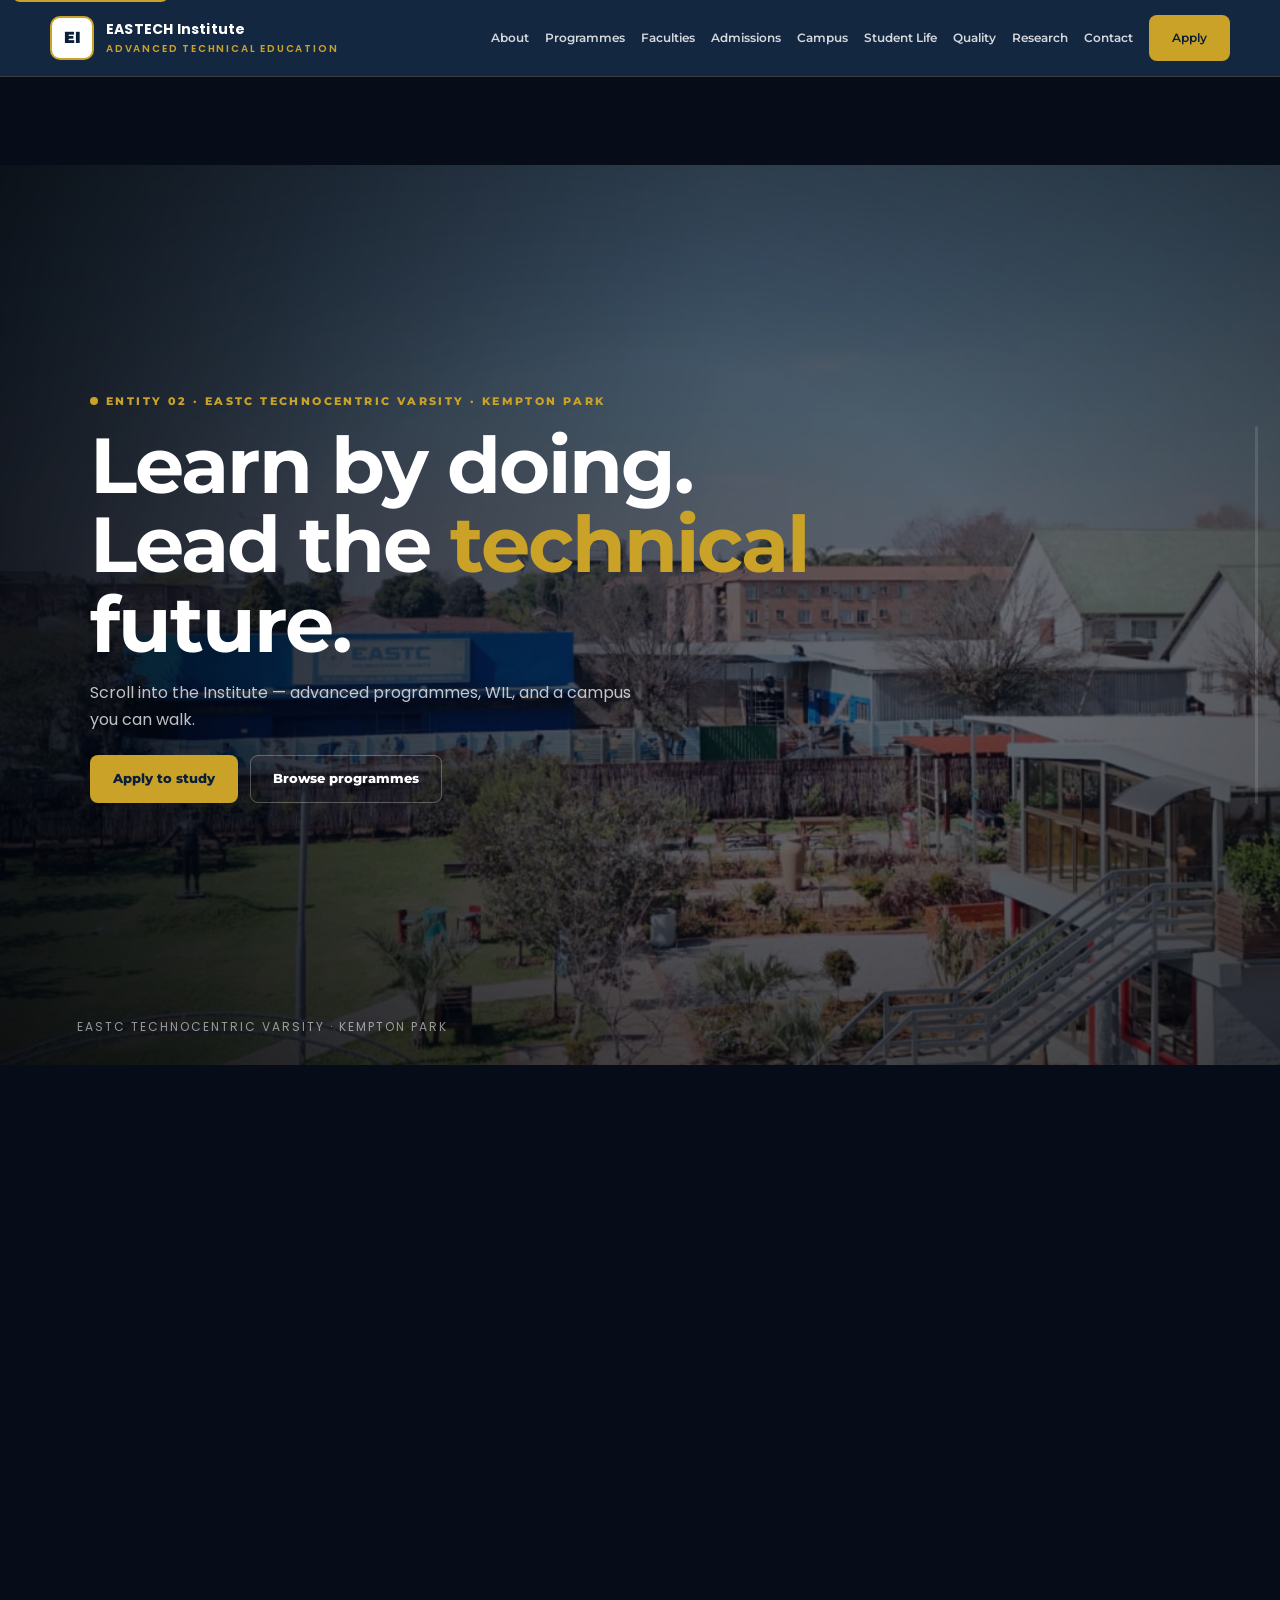
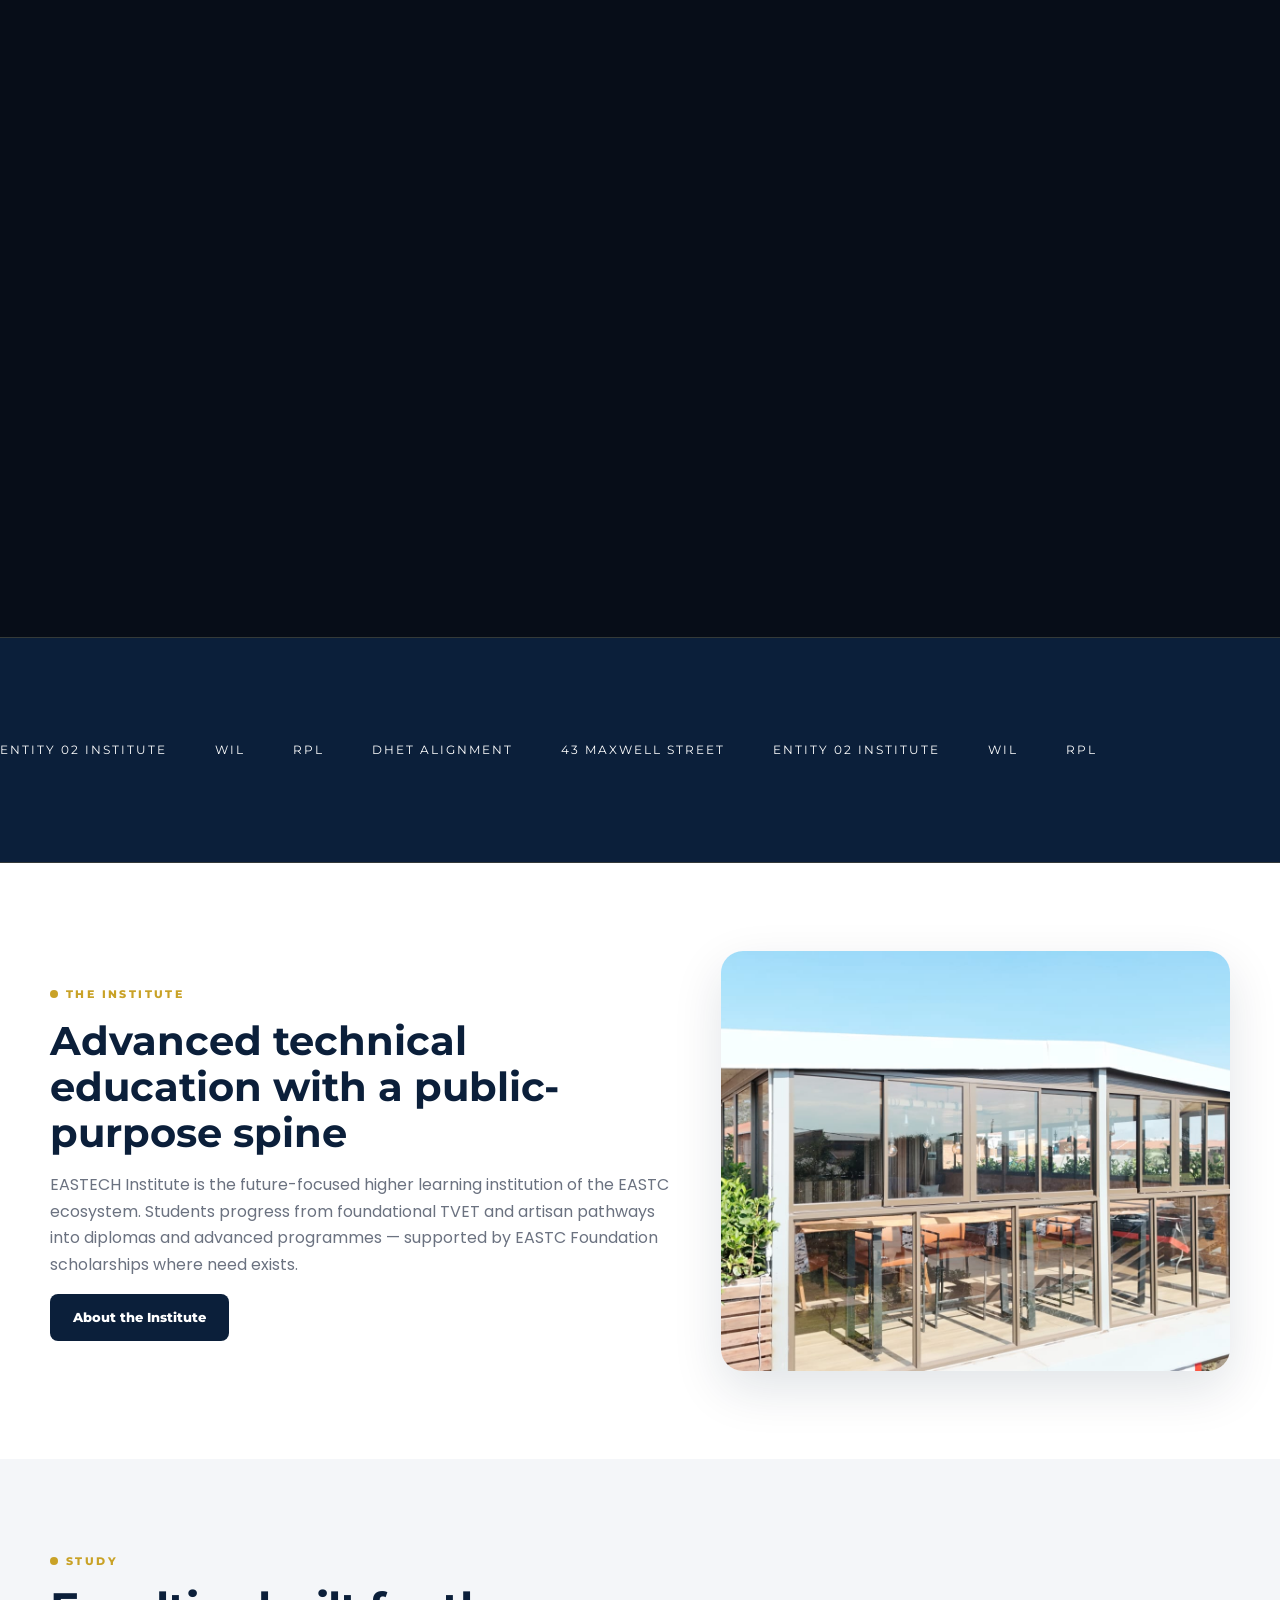
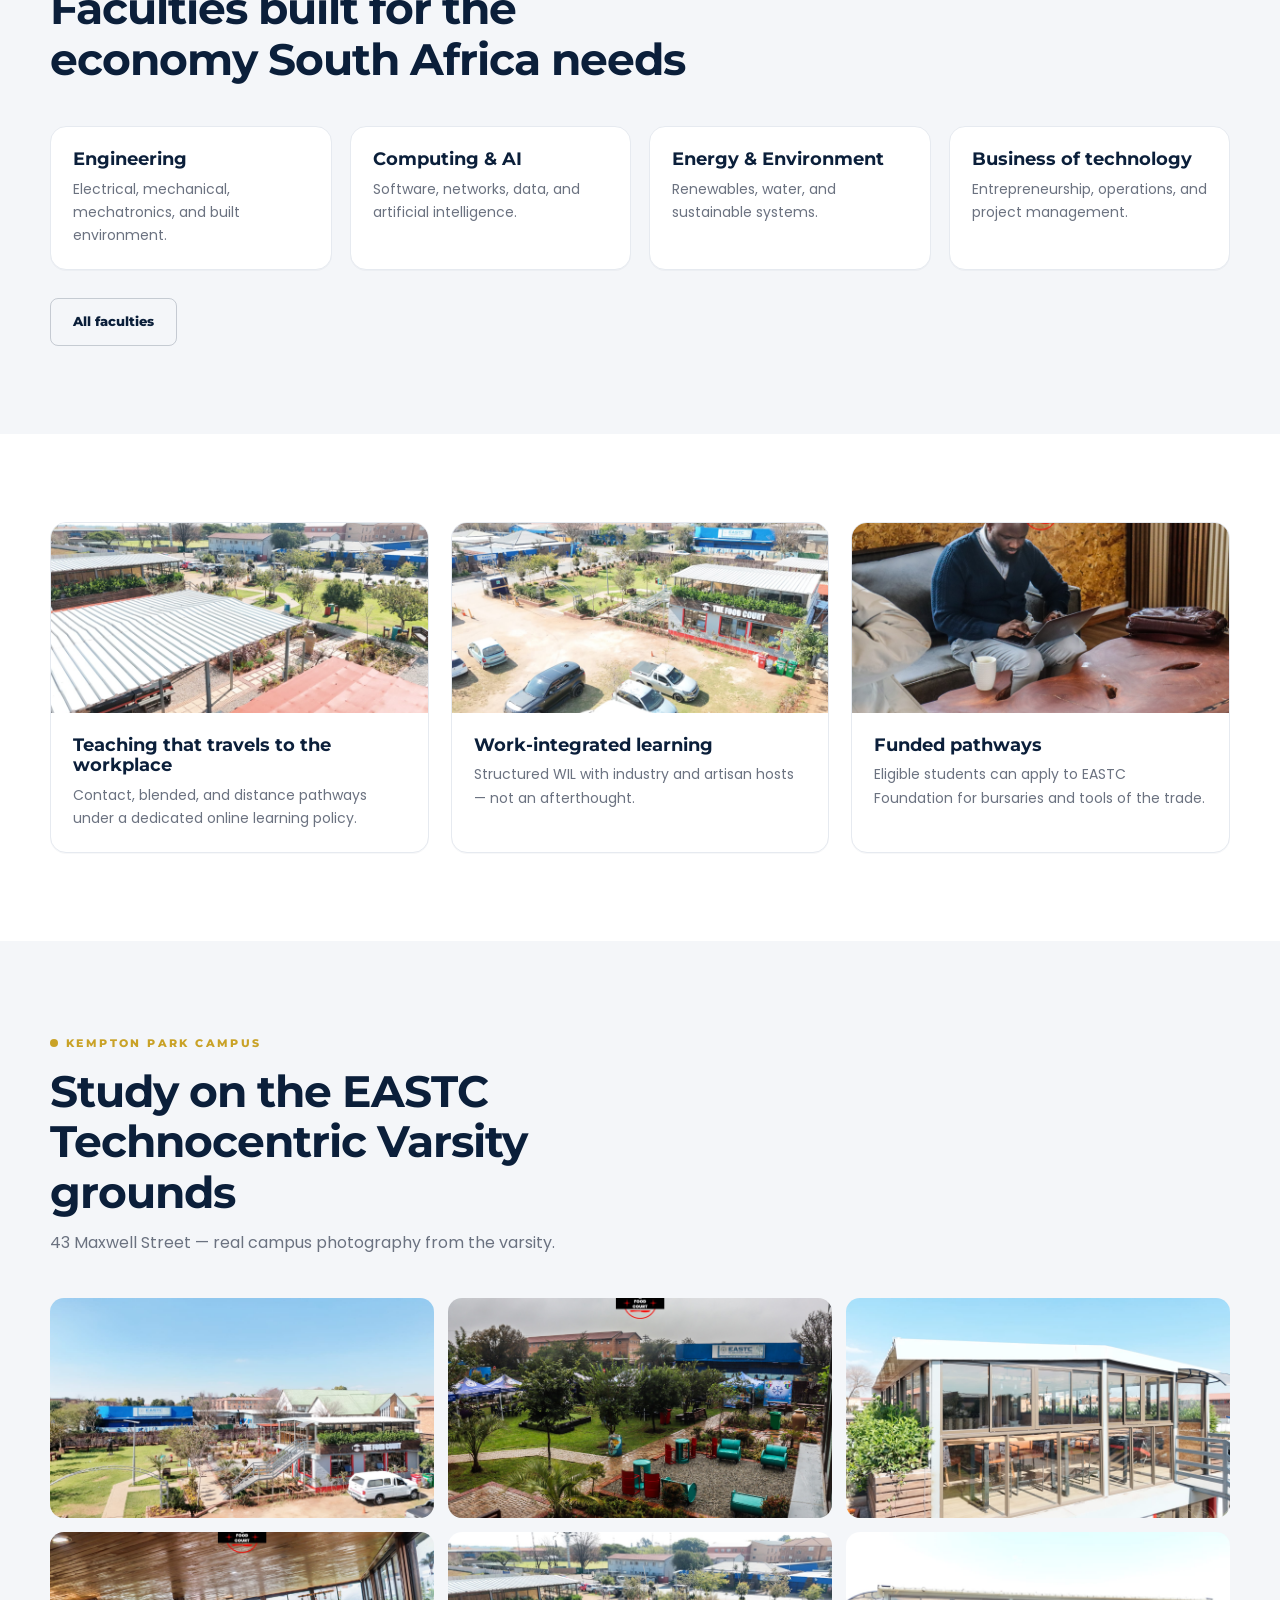
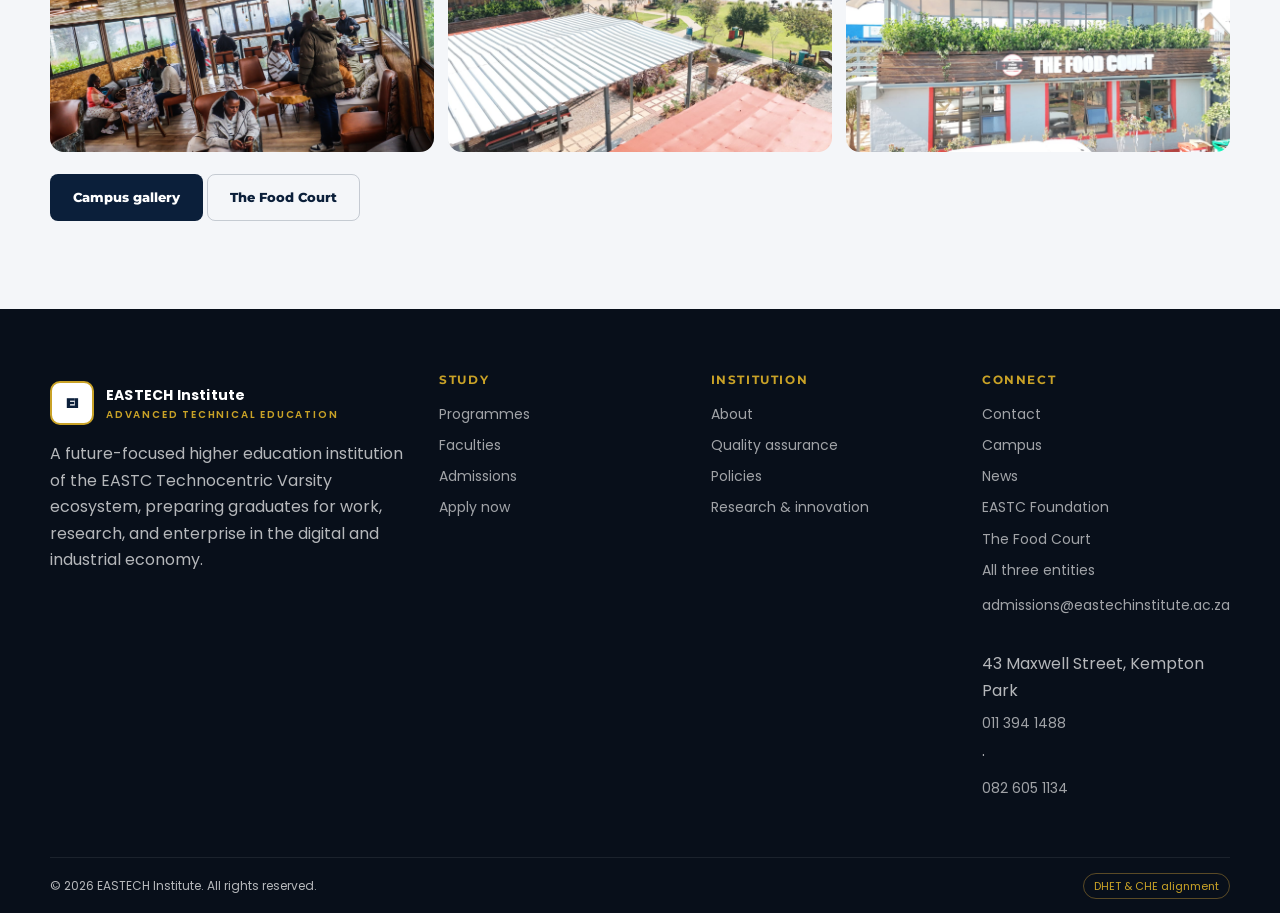
==== index.html @ d0c87ce3 "Publish EASTC website" ====
<!DOCTYPE html>
<html lang="en">
<head>
<meta charset="UTF-8">
<meta name="viewport" content="width=device-width, initial-scale=1.0">
<title>EASTECH Institute | Advanced Technical & Future-Focused Learning</title>
<meta name="description" content="EASTECH Institute is the higher education arm of the EASTC ecosystem — programmes in engineering, ICT, AI, energy, and applied science.">
<link rel="preconnect" href="https://fonts.googleapis.com">
<link rel="preconnect" href="https://fonts.gstatic.com" crossorigin>
<link href="https://fonts.googleapis.com/css2?family=Montserrat:wght@500;600;700;800;900&family=Poppins:wght@400;500;600;700&display=swap" rel="stylesheet">
<link rel="icon" type="image/svg+xml" href="assets/img/favicon.svg">
<link rel="stylesheet" href="assets/css/site.css">
<link rel="stylesheet" href="shared/3d.css">
</head>
<body class="institute">
<a class="skip" href="#main">Skip to content</a>


<header class="nav">
  <div class="wrap nav-inner">
    <a class="brand" href="index.html">
      <div class="mark">EI</div>
      <div><strong>EASTECH Institute</strong><span>Advanced Technical Education</span></div>
    </a>
    <button class="menu-btn" aria-label="Menu">☰</button>
    <nav class="nav-links">
      <a href="about.html">About</a>
      <a href="programmes.html">Programmes</a>
      <a href="faculties.html">Faculties</a>
      <a href="admissions.html">Admissions</a>
      <a href="campus.html">Campus</a>
      <a href="student-life.html">Student Life</a>
      <a href="quality.html">Quality</a>
      <a href="research.html">Research</a>
      <a href="contact.html">Contact</a>
      <a class="btn btn-gold" href="apply.html">Apply</a>
    </nav>
  </div>
</header>

<main id="main">
<section class="scroll-pin scene-root" data-scroll-pin style="height:240vh">
  <div class="sticky">
    <div class="world" data-world>
      <div class="layer ken" data-layer data-hero-slides="assets/img/campus-sky.jpg,assets/img/campus-building.jpg,assets/img/campus-courtyard.jpg" style="background-image:url('assets/img/campus-sky.jpg')"></div>
    </div>
    <div class="vignette"></div>
    <div class="progress-rail"><span data-rail></span></div>
    <div class="hud">
      <div class="scene-copy">
        <div class="eyebrow">Entity 02 · EASTC Technocentric Varsity · Kempton Park</div>
        <h1>Learn by doing.<br>Lead the <em>technical</em> future.</h1>
        <p style="color:rgba(255,255,255,.75);max-width:560px">Scroll into the Institute — advanced programmes, WIL, and a campus you can walk.</p>
        <div class="hero-actions" style="margin-top:22px">
          <a class="btn btn-gold" href="apply.html">Apply to study</a>
          <a class="btn btn-ghost" href="programmes.html">Browse programmes</a>
        </div>
      </div>
    </div>
    <div class="caption" data-caption>EASTECH Institute</div>
  </div>
</section>
<section class="ticker">
  <div class="ticker-track">
    <span>Entity 02 Institute</span><span>WIL</span><span>RPL</span><span>DHET alignment</span>
    <span>43 Maxwell Street</span><span>Entity 02 Institute</span><span>WIL</span><span>RPL</span>
  </div>
</section>
<section>
  <div class="wrap grid-2">
    <div>
      <div class="eyebrow">The Institute</div>
      <h2 style="font-size:40px;color:var(--navy);margin:12px 0 16px">Advanced technical education with a public-purpose spine</h2>
      <p style="color:var(--muted)">EASTECH Institute is the future-focused higher learning institution of the EASTC ecosystem. Students progress from foundational TVET and artisan pathways into diplomas and advanced programmes — supported by EASTC Foundation scholarships where need exists.</p>
      <p style="margin-top:16px"><a class="btn btn-navy" href="about.html">About the Institute</a></p>
    </div>
    <img class="photo" src="assets/img/campus-building.jpg" alt="EASTC campus building" loading="lazy">
  </div>
</section>
<section style="background:var(--gray)">
  <div class="wrap">
    <div class="section-head"><div class="eyebrow">Study</div><h2>Faculties built for the economy South Africa needs</h2></div>
    <div class="grid-4">
      <article class="card"><div class="card-body"><h3>Engineering</h3><p>Electrical, mechanical, mechatronics, and built environment.</p></div></article>
      <article class="card"><div class="card-body"><h3>Computing &amp; AI</h3><p>Software, networks, data, and artificial intelligence.</p></div></article>
      <article class="card"><div class="card-body"><h3>Energy &amp; Environment</h3><p>Renewables, water, and sustainable systems.</p></div></article>
      <article class="card"><div class="card-body"><h3>Business of technology</h3><p>Entrepreneurship, operations, and project management.</p></div></article>
    </div>
    <p style="margin-top:28px"><a class="btn btn-outline" href="faculties.html">All faculties</a></p>
  </div>
</section>
<section>
  <div class="wrap grid-3">
    <article class="card"><img src="assets/img/campus-gardens.jpg" alt="EASTC Technocentric Varsity campus" loading="lazy"><div class="card-body"><h3>Teaching that travels to the workplace</h3><p>Contact, blended, and distance pathways under a dedicated online learning policy.</p></div></article>
    <article class="card"><img src="assets/img/campus-aerial.jpg" alt="EASTC Technocentric Varsity campus" loading="lazy"><div class="card-body"><h3>Work-integrated learning</h3><p>Structured WIL with industry and artisan hosts — not an afterthought.</p></div></article>
    <article class="card"><img src="assets/img/study.jpg" alt="EASTC Technocentric Varsity campus" loading="lazy"><div class="card-body"><h3>Funded pathways</h3><p>Eligible students can apply to EASTC Foundation for bursaries and tools of the trade.</p></div></article>
  </div>
</section>
<section style="background:var(--gray)">
  <div class="wrap">
    <div class="section-head">
      <div class="eyebrow">Kempton Park campus</div>
      <h2>Study on the EASTC Technocentric Varsity grounds</h2>
      <p>43 Maxwell Street — real campus photography from the varsity.</p>
    </div>
    <div class="gallery">
      <img src="assets/img/campus-wide.jpg" alt="EASTC campus wide view" loading="lazy">
      <img src="assets/img/campus-courtyard.jpg" alt="EASTC courtyard" loading="lazy">
      <img src="assets/img/campus-building.jpg" alt="Campus glass building" loading="lazy">
      <img src="assets/img/student-lounge.jpg" alt="Student lounge" loading="lazy">
      <img src="assets/img/campus-gardens.jpg" alt="Campus gardens" loading="lazy">
      <img src="assets/img/food-court.jpg" alt="The Food Court on campus" loading="lazy">
    </div>
    <p style="margin-top:22px"><a class="btn btn-navy" href="campus.html">Campus gallery</a> <a class="btn btn-outline" href="https://eastechfoodcourt.co.za/">The Food Court</a></p>
  </div>
</section>

</main>
<footer>
  <div class="wrap foot-grid">
    <div>
      <a class="brand" href="index.html" style="margin-bottom:16px;display:inline-flex">
        <div class="mark">EI</div>
        <div><strong>EASTECH Institute</strong><span>Advanced Technical Education</span></div>
      </a>
      <p>A future-focused higher education institution of the EASTC Technocentric Varsity ecosystem, preparing graduates for work, research, and enterprise in the digital and industrial economy.</p>
    </div>
    <div>
      <h4>Study</h4>
      <a href="programmes.html">Programmes</a>
      <a href="faculties.html">Faculties</a>
      <a href="admissions.html">Admissions</a>
      <a href="apply.html">Apply now</a>
    </div>
    <div>
      <h4>Institution</h4>
      <a href="about.html">About</a>
      <a href="quality.html">Quality assurance</a>
      <a href="policies.html">Policies</a>
      <a href="research.html">Research &amp; innovation</a>
    </div>
    <div>
      <h4>Connect</h4>
      <a href="contact.html">Contact</a>
      <a href="campus.html">Campus</a>
      <a href="news.html">News</a>
      <a href="https://eastechfoundation.co.za/">EASTC Foundation</a>
      <a href="https://eastechfoodcourt.co.za/">The Food Court</a>
      <a href="https://eastech.co.za/">All three entities</a>
      <p style="margin-top:12px"><a href="mailto:admissions@eastechinstitute.ac.za">admissions@eastechinstitute.ac.za</a><br>43 Maxwell Street, Kempton Park<br><a href="tel:+27113941488">011 394 1488</a> · <a href="tel:+27826051134">082 605 1134</a></p>
    </div>
  </div>
  <div class="wrap legal">
    <div>&copy; <span data-year></span> EASTECH Institute. All rights reserved.</div>
    <div><span class="badge">DHET &amp; CHE alignment</span></div>
  </div>
</footer>

<script src="assets/js/site.js"></script>
<script src="shared/3d.js"></script>
</body>
</html>
---- assets/css/site.css ----
:root {
  --navy: #0B1F3A;
  --navy-mid: #123056;
  --navy-light: #1A3A5C;
  --gold: #D4A437;
  --gold-light: #E8BC5A;
  --teal: #0F766E;
  --teal-bright: #14B8A6;
  --gray: #F4F6F9;
  --gray-mid: #E6EAF0;
  --charcoal: #111827;
  --body: #374151;
  --muted: #6B7280;
  --white: #fff;
  --shadow: 0 18px 50px rgba(11, 31, 58, 0.12);
  --radius: 16px;
  --max: 1180px;
}
*, *::before, *::after { box-sizing: border-box; margin: 0; padding: 0; }
html { scroll-behavior: smooth; }
body {
  font-family: "Poppins", sans-serif;
  color: var(--charcoal);
  background: var(--white);
  line-height: 1.65;
  overflow-x: hidden;
}
img { max-width: 100%; display: block; }
a { color: inherit; text-decoration: none; }
h1, h2, h3, h4 { font-family: "Montserrat", sans-serif; line-height: 1.15; }
.wrap { width: min(var(--max), calc(100% - 48px)); margin: 0 auto; }
.eyebrow {
  display: inline-flex; align-items: center; gap: 8px;
  font-family: "Montserrat", sans-serif;
  font-size: 11px; font-weight: 800; letter-spacing: 2.4px; text-transform: uppercase;
  color: var(--gold);
}
.eyebrow::before { content: ""; width: 8px; height: 8px; border-radius: 50%; background: currentColor; }

/* NAV */
.skip {
  position: absolute; left: 12px; top: -40px; z-index: 80;
  background: var(--gold); color: var(--navy); padding: 8px 12px; border-radius: 8px; font-weight: 800;
}
.skip:focus { top: 12px; }
.nav {
  position: sticky; top: 0; z-index: 50;
  background: rgba(11, 31, 58, 0.96);
  backdrop-filter: blur(16px);
  border-bottom: 1px solid rgba(212, 164, 55, 0.2);
}
.nav-inner { display: flex; align-items: center; justify-content: space-between; min-height: 76px; gap: 24px; }
.brand { display: flex; align-items: center; gap: 12px; color: #fff; }
.mark {
  width: 44px; height: 44px; border-radius: 10px; background: var(--gold);
  color: var(--navy); font-family: "Montserrat", sans-serif; font-weight: 900;
  display: grid; place-items: center; letter-spacing: -0.5px;
}
.brand strong { display: block; font-size: 14px; letter-spacing: 0.2px; }
.brand span { display: block; font-size: 10px; color: var(--gold); letter-spacing: 1.8px; text-transform: uppercase; font-weight: 600; }
.nav-links { display: flex; align-items: center; gap: 16px; }
.nav-links a { color: rgba(255,255,255,.82); font-family: "Montserrat", sans-serif; font-size: 12px; font-weight: 600; }
.nav-links a:hover, .nav-links a.active { color: var(--gold); }
.nav-links a.btn-gold { color: var(--navy); }
.nav-links a.btn-gold:hover, .nav-links a.btn-gold.active { color: var(--navy); background: var(--gold-light); }
.btn {
  display: inline-flex; align-items: center; justify-content: center; gap: 8px;
  padding: 12px 22px; border-radius: 8px; font-family: "Montserrat", sans-serif;
  font-size: 13px; font-weight: 800; border: 1.5px solid transparent; cursor: pointer;
  transition: .2s transform, .2s background, .2s color;
}
.btn:hover { transform: translateY(-1px); }
.btn-gold { background: var(--gold); color: var(--navy); }
.btn-gold:hover { background: var(--gold-light); }
.btn-ghost { background: transparent; color: #fff; border-color: rgba(255,255,255,.28); }
.btn-navy { background: var(--navy); color: #fff; }
.btn-teal { background: var(--teal); color: #fff; }
.btn-outline { background: transparent; color: var(--navy); border-color: rgba(11,31,58,.2); }
.menu-btn { display: none; background: none; border: 0; color: #fff; font-size: 26px; cursor: pointer; }

/* HERO */
.hero {
  position: relative; min-height: 86vh; display: grid; align-items: center;
  background: var(--navy); color: #fff; overflow: hidden;
  padding: 72px 0 88px;
}
.hero-bg {
  position: absolute; inset: 0;
  background-size: cover; background-position: center 40%;
  opacity: .42; transform: scale(1.04);
}
.hero::after {
  content: ""; position: absolute; inset: 0;
  background: linear-gradient(90deg, rgba(11,31,58,.94) 0%, rgba(11,31,58,.72) 52%, rgba(11,31,58,.35) 100%);
}
.hero-content { position: relative; z-index: 1; max-width: 760px; }
.hero h1 { font-size: clamp(38px, 6vw, 68px); letter-spacing: -1.8px; margin: 18px 0 18px; }
.hero h1 em { font-style: normal; color: var(--gold); }
.hero p { font-size: 17px; color: rgba(255,255,255,.74); max-width: 620px; }
.hero-actions { display: flex; flex-wrap: wrap; gap: 12px; margin: 32px 0 40px; }
.stats { display: grid; grid-template-columns: repeat(4, 1fr); gap: 18px; }
.stat { border-left: 2px solid var(--gold); padding-left: 14px; }
.stat b { display: block; font-family: "Montserrat", sans-serif; font-size: 28px; color: var(--gold); }
.stat span { font-size: 12px; color: rgba(255,255,255,.62); }

/* SECTIONS */
section { padding: 88px 0; }
.section-head { max-width: 640px; margin-bottom: 42px; }
.section-head h2 { font-size: clamp(28px, 4vw, 44px); color: var(--navy); letter-spacing: -1px; margin: 10px 0 12px; }
.section-head p { color: var(--muted); }
.grid-2 { display: grid; grid-template-columns: 1.1fr .9fr; gap: 48px; align-items: center; }
.grid-3 { display: grid; grid-template-columns: repeat(3, 1fr); gap: 22px; }
.grid-4 { display: grid; grid-template-columns: repeat(4, 1fr); gap: 18px; }
.card {
  background: #fff; border: 1px solid var(--gray-mid); border-radius: var(--radius);
  overflow: hidden; box-shadow: 0 1px 0 rgba(11,31,58,.03);
  transition: .25s transform, .25s box-shadow;
}
.card:hover { transform: translateY(-4px); box-shadow: var(--shadow); }
.card img { width: 100%; height: 190px; object-fit: cover; }
.card-body { padding: 22px; }
.card h3 { font-size: 18px; color: var(--navy); margin-bottom: 8px; }
.card p { color: var(--muted); font-size: 14px; }
.tag {
  display: inline-block; margin: 0 6px 6px 0; padding: 5px 10px; border-radius: 999px;
  background: rgba(15,118,110,.08); color: var(--teal); font-size: 11px; font-weight: 700;
}
.panel { background: var(--gray); border-radius: 22px; padding: 36px; }
.photo { border-radius: 22px; width: 100%; height: 420px; object-fit: cover; box-shadow: var(--shadow); }
.gallery { display: grid; grid-template-columns: repeat(3, 1fr); gap: 14px; }
.gallery img { width: 100%; height: 220px; object-fit: cover; border-radius: 14px; }
.gallery.tight img { height: 180px; }
@media (max-width: 980px) { .gallery { grid-template-columns: 1fr 1fr; } }
.values { display: flex; flex-wrap: wrap; gap: 8px; }
.chip { padding: 8px 14px; border-radius: 999px; background: var(--navy); color: #fff; font-size: 12px; font-weight: 700; }

/* PAGE HERO */
.page-hero {
  background: var(--navy); color: #fff; padding: 72px 0 56px;
  position: relative; overflow: hidden;
}
.page-hero.media { min-height: 340px; display: grid; align-items: end; }
.page-hero.media .hero-bg { opacity: .5; }
.page-hero.media::after {
  content: ""; position: absolute; inset: 0;
  background: linear-gradient(90deg, rgba(11,31,58,.88) 0%, rgba(11,31,58,.55) 70%, rgba(11,31,58,.28) 100%);
}
.page-hero .wrap { position: relative; z-index: 1; }
.page-hero h1 { font-size: clamp(32px, 5vw, 54px); letter-spacing: -1.2px; margin: 10px 0 10px; }
.page-hero p { color: rgba(255,255,255,.72); max-width: 640px; }

/* FORMS */
form { display: grid; gap: 14px; }
label { font-size: 12px; font-weight: 700; color: var(--navy); }
input, select, textarea {
  width: 100%; padding: 13px 14px; border: 1px solid var(--gray-mid); border-radius: 10px;
  font: inherit; background: #fff; color: var(--charcoal);
}
textarea { min-height: 140px; resize: vertical; }
.form-row { display: grid; grid-template-columns: 1fr 1fr; gap: 14px; }
.note { font-size: 13px; color: var(--muted); }
.success { display: none; background: #ecfdf5; color: #065f46; padding: 14px 16px; border-radius: 10px; font-weight: 600; }
.success.show { display: block; }

/* TABLE */
.table-wrap { overflow-x: auto; -webkit-overflow-scrolling: touch; }
table { width: 100%; border-collapse: collapse; background: #fff; border-radius: 14px; overflow: hidden; min-width: 640px; }
th, td { text-align: left; padding: 14px 16px; border-bottom: 1px solid var(--gray-mid); font-size: 14px; }
th { background: var(--navy); color: #fff; font-family: "Montserrat", sans-serif; font-size: 12px; letter-spacing: .6px; }
td strong { color: var(--navy); }

/* FOOTER */
footer { background: #080f1a; color: rgba(255,255,255,.7); padding: 64px 0 0; }
.foot-grid { display: grid; grid-template-columns: 1.5fr 1fr 1fr 1fr; gap: 36px; padding-bottom: 48px; }
footer h4 { color: var(--gold); font-size: 12px; letter-spacing: 1.6px; text-transform: uppercase; margin-bottom: 16px; }
footer a { display: block; color: rgba(255,255,255,.62); margin: 8px 0; font-size: 14px; }
footer a:hover { color: var(--gold); }
.legal { border-top: 1px solid rgba(255,255,255,.08); padding: 18px 0; display: flex; justify-content: space-between; gap: 12px; flex-wrap: wrap; font-size: 12px; }
.badge { border: 1px solid rgba(212,164,55,.4); color: var(--gold); padding: 4px 10px; border-radius: 999px; font-size: 11px; }

/* INSTITUTE TWEAKS */
body.institute { --gold: #C9A227; --teal: #155E75; }
body.institute .mark { background: #fff; color: var(--navy); border: 2px solid var(--gold); }

a:focus-visible, button:focus-visible, input:focus-visible, select:focus-visible, textarea:focus-visible {
  outline: 3px solid var(--gold); outline-offset: 3px;
}
.lightbox {
  display: none; position: fixed; inset: 0; z-index: 100; background: rgba(8,15,26,.92);
  align-items: center; justify-content: center; padding: 24px;
}
.lightbox.open { display: flex; }
.lightbox img { max-width: min(1200px, 100%); max-height: 90vh; border-radius: 12px; }
.lightbox button {
  position: absolute; top: 16px; right: 18px; background: none; border: 0; color: #fff; font-size: 32px; cursor: pointer;
}
@media (max-width: 1200px) {
  .menu-btn { display: block; }
  .nav-links {
    display: none; position: absolute; left: 0; right: 0; top: 76px;
    background: var(--navy); flex-direction: column; padding: 18px 24px 28px; align-items: flex-start;
    border-bottom: 1px solid rgba(212,164,55,.2);
  }
  .nav-links.open { display: flex; }
}
@media (max-width: 980px) {
  .grid-2, .grid-3, .grid-4, .stats, .foot-grid, .form-row { grid-template-columns: 1fr; }
  .photo { height: 280px; }
  .gallery { grid-template-columns: 1fr; }
}
@media (prefers-reduced-motion: reduce) {
  html { scroll-behavior: auto; }
  *, *::before, *::after { transition: none !important; }
}
---- shared/3d.css ----
:root { --navy: #0B1F3A; --gold: #D4A437; --teal: #0F766E; }
.scene-root { perspective: 1600px; perspective-origin: 50% 42%; }
.scroll-pin { position: relative; height: 380vh; background: #070d18; }
.scroll-pin .sticky {
  position: sticky; top: 0; height: 100vh; overflow: hidden;
  display: grid; place-items: center;
}
.world {
  position: absolute; inset: 0;
  transform-style: preserve-3d;
  will-change: transform;
}
.layer {
  position: absolute; inset: -8%;
  background-size: cover; background-position: center;
  transform: translateZ(var(--z, 0px)) scale(1.08);
  filter: saturate(1.05) contrast(1.05);
}
.layer::after {
  content: ""; position: absolute; inset: 0;
  background: linear-gradient(90deg, rgba(7,13,24,.88), rgba(7,13,24,.35) 55%, rgba(7,13,24,.2));
}
.vignette {
  position: absolute; inset: 0; pointer-events: none;
  background: radial-gradient(ellipse at center, transparent 40%, rgba(0,0,0,.45) 100%);
  z-index: 4;
}
.hud {
  position: relative; z-index: 6; width: min(1100px, calc(100% - 48px));
  color: #fff; transform-style: preserve-3d;
}
.progress-rail {
  position: absolute; right: 22px; top: 50%; transform: translateY(-50%);
  width: 3px; height: 42vh; background: rgba(255,255,255,.12); z-index: 8; border-radius: 99px;
}
.progress-rail span {
  display: block; width: 100%; height: 0%; background: var(--gold); border-radius: 99px;
}
.entity-stack { display: grid; gap: 18px; margin-top: 28px; }
.entity-card {
  display: grid; grid-template-columns: 140px 1fr auto; gap: 18px; align-items: center;
  padding: 18px; border-radius: 18px;
  background: rgba(255,255,255,.06); border: 1px solid rgba(212,164,55,.28);
  backdrop-filter: blur(16px);
  transform: translateZ(40px);
  text-decoration: none; color: #fff;
  transition: transform .35s, background .35s, border-color .35s;
}
.entity-card:hover { transform: translateZ(80px) translateY(-4px); background: rgba(212,164,55,.14); border-color: var(--gold); }
.entity-card img { width: 140px; height: 88px; object-fit: cover; border-radius: 12px; }
.entity-card h3 { font-family: Montserrat, sans-serif; margin: 0 0 4px; font-size: 20px; }
.entity-card p { margin: 0; color: rgba(255,255,255,.7); font-size: 14px; }
.scene-copy { max-width: 720px; }
.scene-copy h1 { font-size: clamp(40px, 7vw, 78px); letter-spacing: -2px; line-height: 1.02; margin: 12px 0 16px; }
.scene-copy h1 em { color: var(--gold); font-style: normal; }
.caption {
  position: absolute; left: 6%; bottom: 28px; z-index: 7;
  font-size: 12px; letter-spacing: 2px; text-transform: uppercase; color: rgba(255,255,255,.55);
}
.reveal-3d {
  opacity: 0; transform: translateY(48px) rotateX(14deg);
  transform-origin: 50% 100%;
  transition: opacity .8s ease, transform .8s cubic-bezier(.2,.7,.2,1);
}
.reveal-3d.in { opacity: 1; transform: none; }
.ken {
  animation: ken 22s ease-in-out infinite alternate;
}
@keyframes ken {
  from { transform: translateZ(-80px) scale(1.08); }
  to { transform: translateZ(-40px) scale(1.16) translate3d(-2%, -1%, 0); }
}
.ticker {
  overflow: hidden; border-top: 1px solid rgba(212,164,55,.2); border-bottom: 1px solid rgba(212,164,55,.2);
  background: #0B1F3A; color: #fff;
}
.ticker-track {
  display: flex; gap: 48px; width: max-content;
  animation: tick 28s linear infinite;
  padding: 14px 0; font-family: Montserrat, sans-serif; font-size: 12px; letter-spacing: 2px; text-transform: uppercase;
}
@keyframes tick { from { transform: translateX(0); } to { transform: translateX(-50%); } }
.photo-stack { position: relative; height: 460px; transform-style: preserve-3d; }
.photo-stack img {
  position: absolute; inset: 0; width: 100%; height: 100%; object-fit: cover; border-radius: 22px;
  box-shadow: 0 30px 80px rgba(0,0,0,.35);
}
.photo-stack img:nth-child(1) { transform: translateZ(0) rotateY(-8deg) translateX(-6%); }
.photo-stack img:nth-child(2) { transform: translateZ(40px) rotateY(4deg); }
.photo-stack img:nth-child(3) { transform: translateZ(90px) rotateY(10deg) translateX(10%) scale(.92); }
.fullbleed {
  height: 70vh; background-size: cover; background-position: center;
  position: relative; display: grid; align-items: end;
}
.fullbleed::after { content:""; position:absolute; inset:0; background: linear-gradient(transparent, rgba(7,13,24,.85)); }
.fullbleed .wrap { position: relative; z-index: 1; color: #fff; padding-bottom: 48px; }
@media (max-width: 800px) {
  .entity-card { grid-template-columns: 1fr; }
  .entity-card img { width: 100%; height: 140px; }
  .photo-stack { height: 280px; }
  .progress-rail { display: none; }
}
@media (prefers-reduced-motion: reduce) {
  .ken, .ticker-track { animation: none; }
  .reveal-3d { opacity: 1; transform: none; }
}
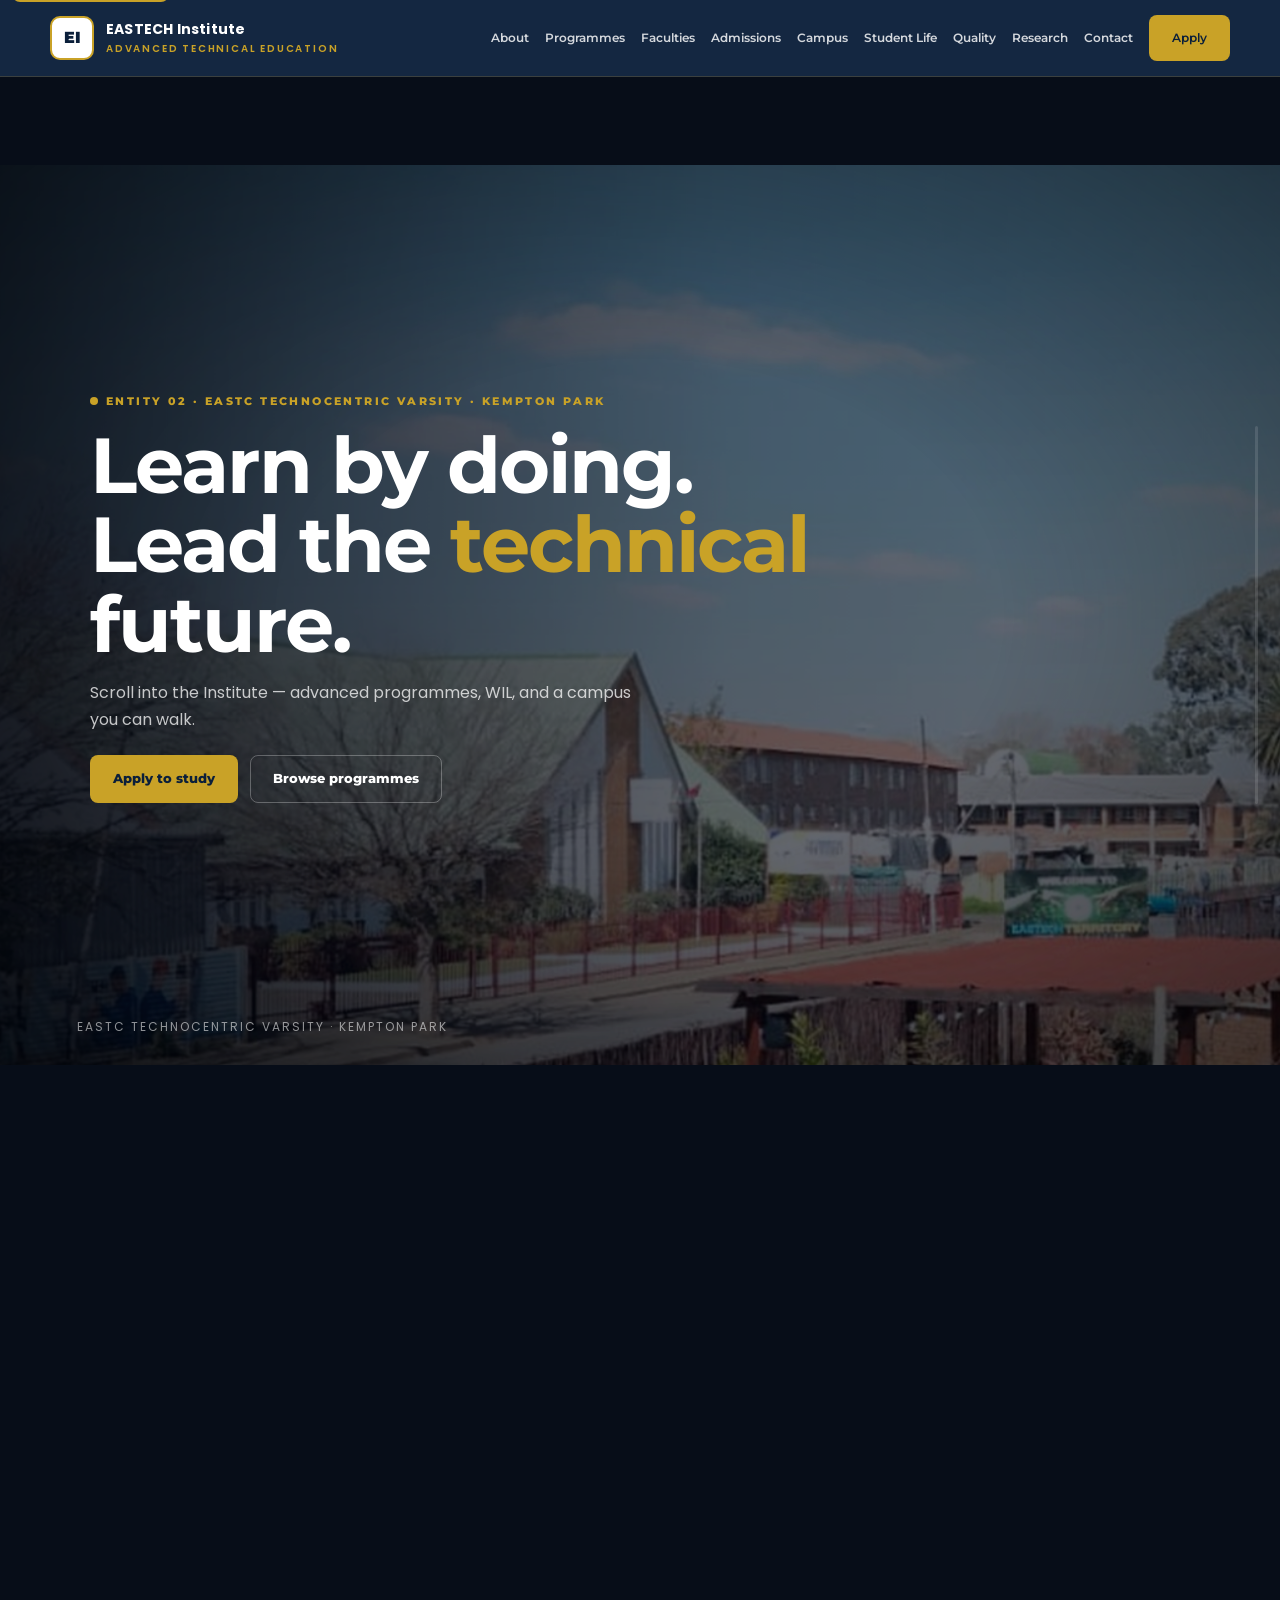
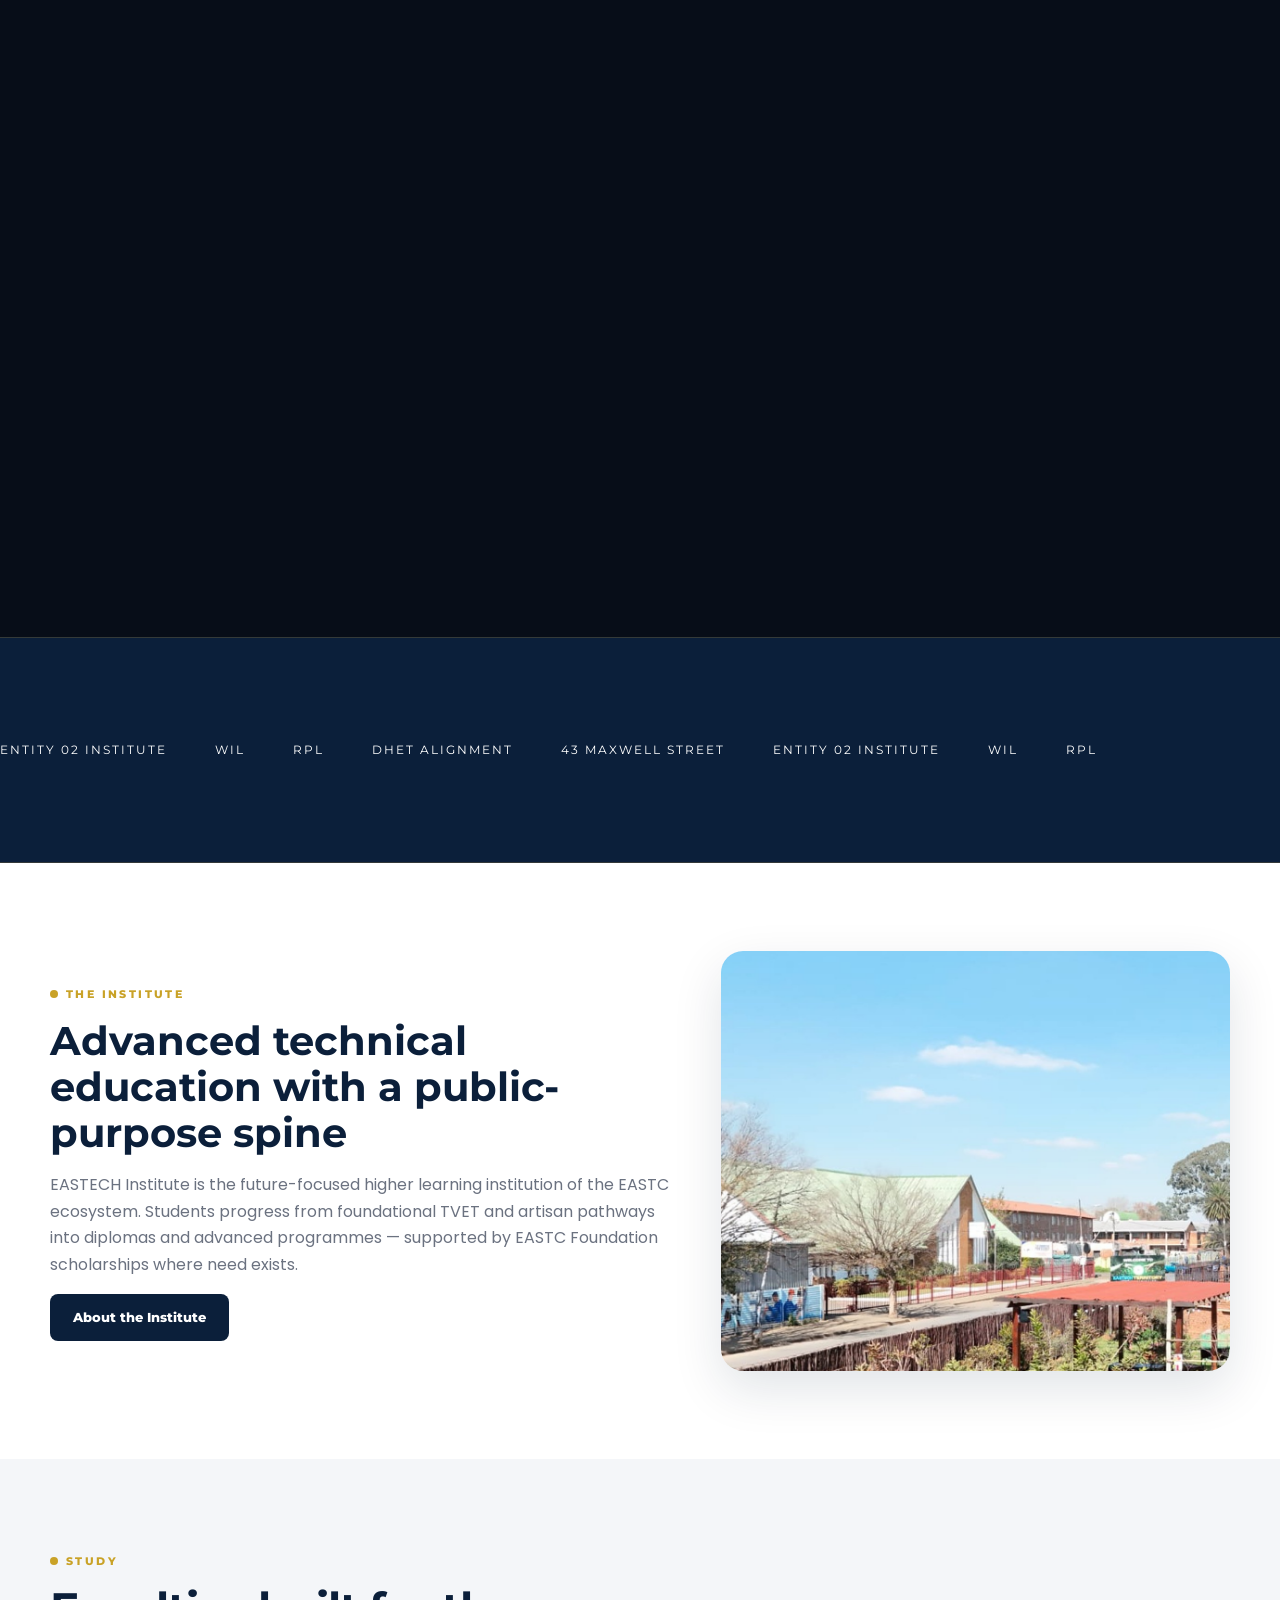
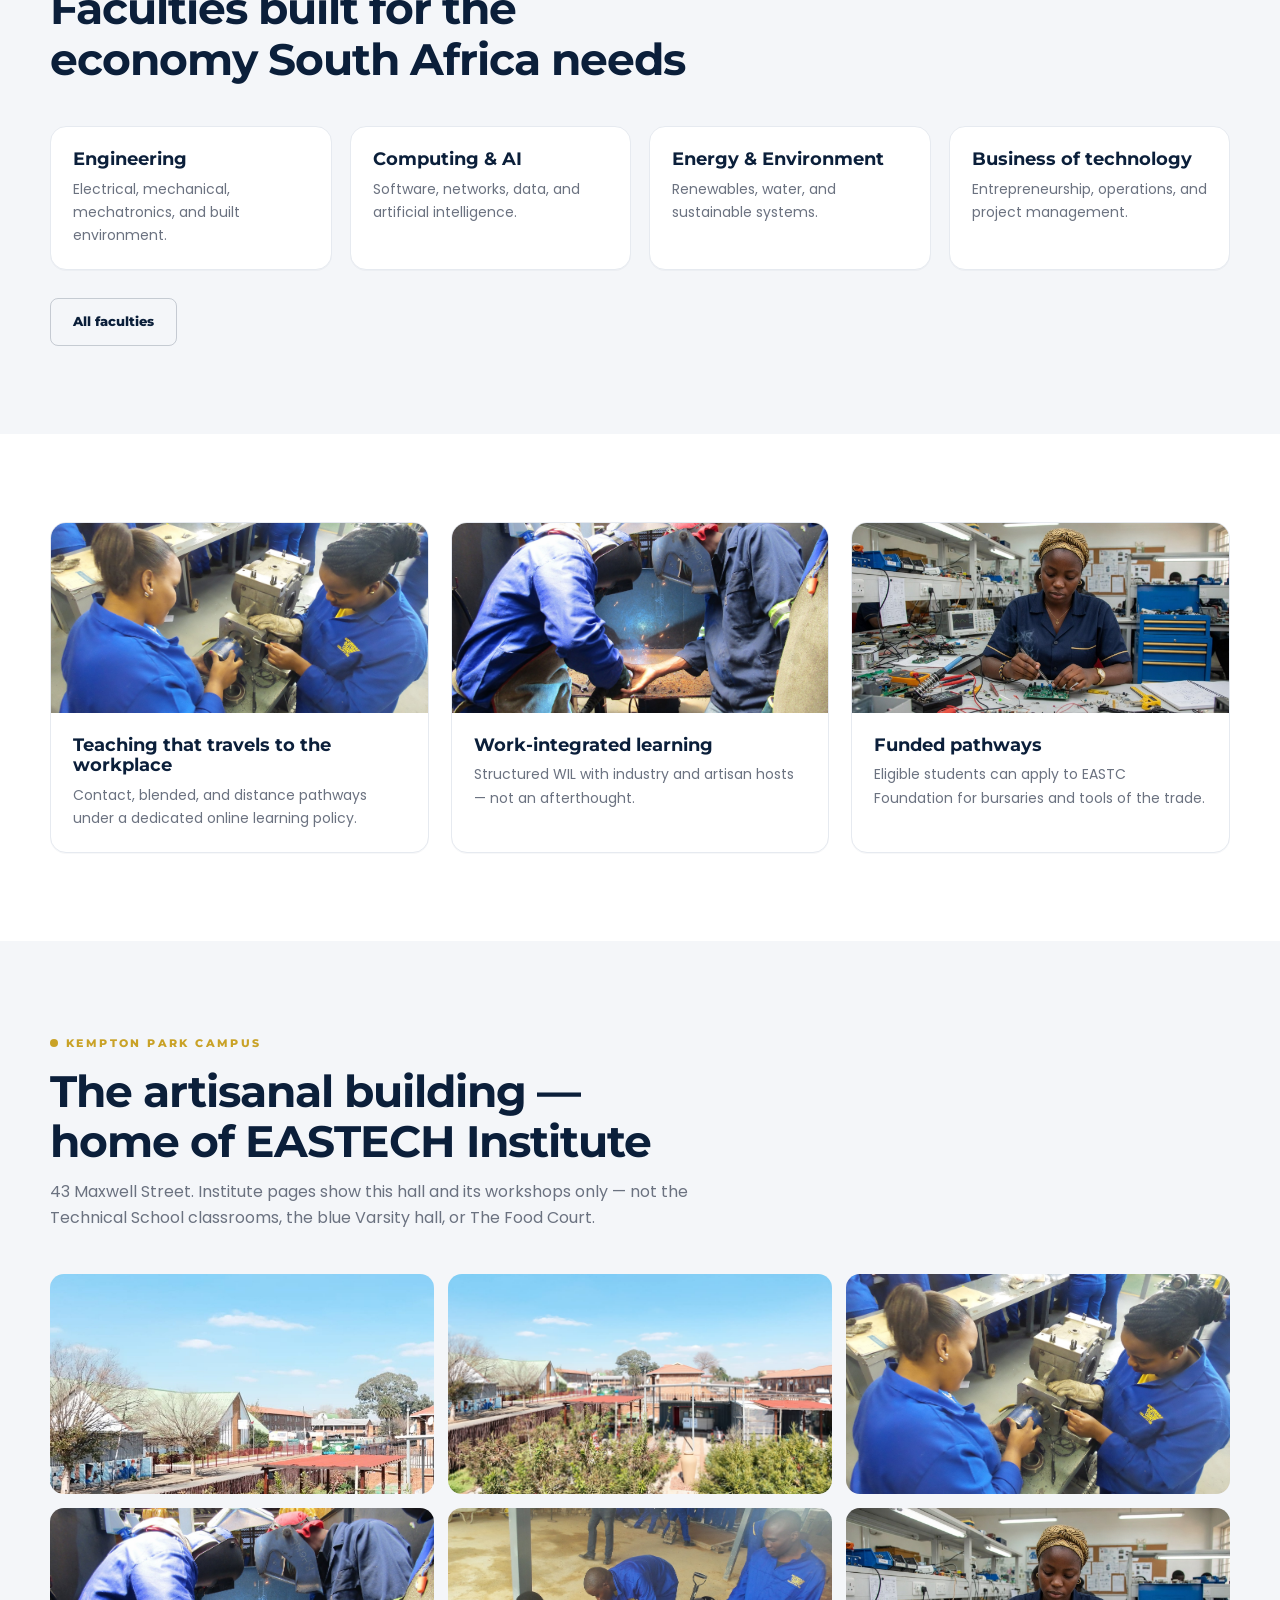
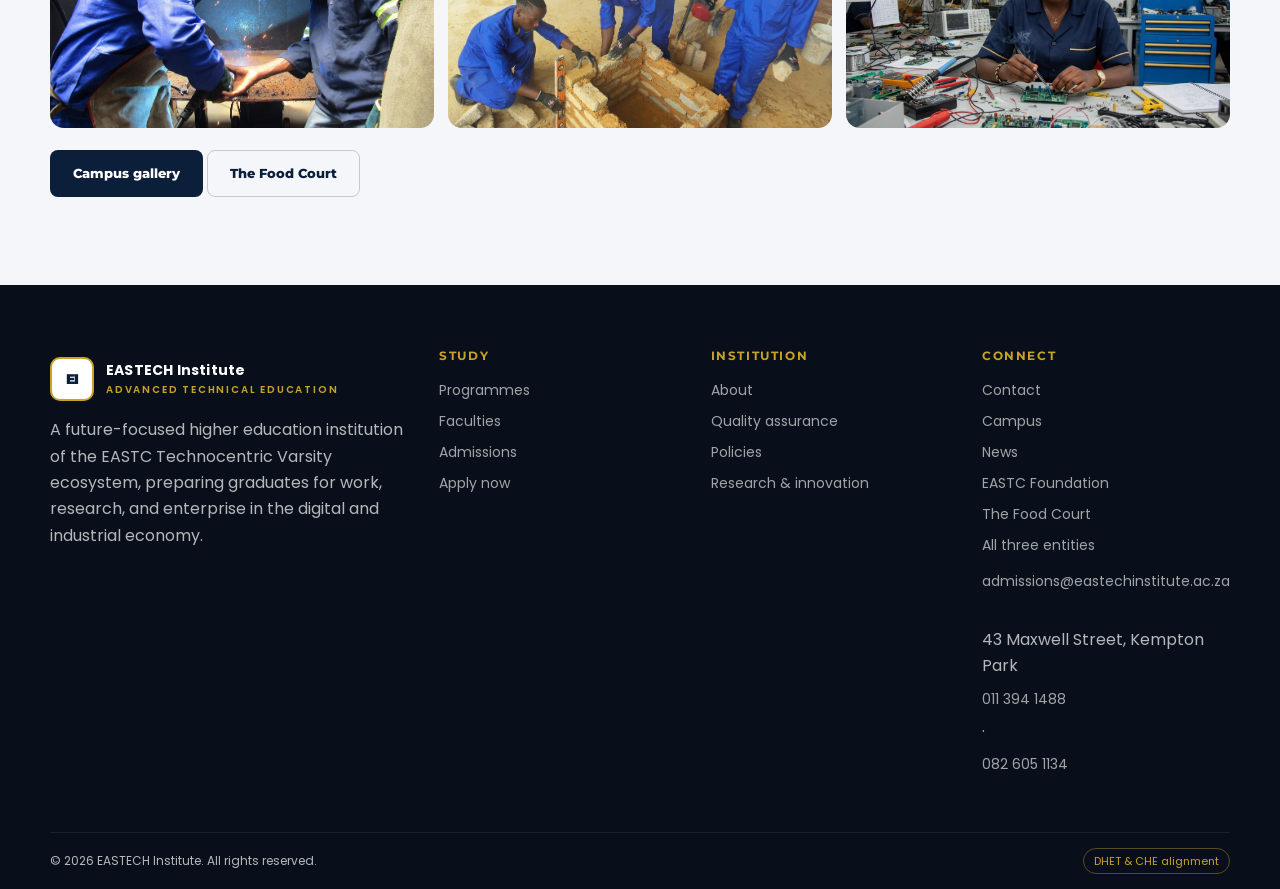
==== commit e4c829bd: "Fix Institute campus photos to artisanal building only Replace Food Court and Varsity shots on EASTE" ====
--- a/index.html
+++ b/index.html
@@ -42,7 +42,7 @@
 <section class="scroll-pin scene-root" data-scroll-pin style="height:240vh">
   <div class="sticky">
     <div class="world" data-world>
-      <div class="layer ken" data-layer data-hero-slides="assets/img/campus-sky.jpg,assets/img/campus-building.jpg,assets/img/campus-courtyard.jpg" style="background-image:url('assets/img/campus-sky.jpg')"></div>
+      <div class="layer ken" data-layer data-hero-slides="assets/img/artisanal-building.jpg,assets/img/artisanal-grounds.jpg,assets/img/artisanal-workshop.jpg" style="background-image:url('assets/img/artisanal-building.jpg')"></div>
     </div>
     <div class="vignette"></div>
     <div class="progress-rail"><span data-rail></span></div>
@@ -74,7 +74,7 @@
       <p style="color:var(--muted)">EASTECH Institute is the future-focused higher learning institution of the EASTC ecosystem. Students progress from foundational TVET and artisan pathways into diplomas and advanced programmes — supported by EASTC Foundation scholarships where need exists.</p>
       <p style="margin-top:16px"><a class="btn btn-navy" href="about.html">About the Institute</a></p>
     </div>
-    <img class="photo" src="assets/img/campus-building.jpg" alt="EASTC campus building" loading="lazy">
+    <img class="photo" src="assets/img/artisanal-building.jpg" alt="Artisanal building — EASTECH Institute, Maxwell Street" loading="lazy">
   </div>
 </section>
 <section style="background:var(--gray)">
@@ -91,25 +91,25 @@
 </section>
 <section>
   <div class="wrap grid-3">
-    <article class="card"><img src="assets/img/campus-gardens.jpg" alt="EASTC Technocentric Varsity campus" loading="lazy"><div class="card-body"><h3>Teaching that travels to the workplace</h3><p>Contact, blended, and distance pathways under a dedicated online learning policy.</p></div></article>
-    <article class="card"><img src="assets/img/campus-aerial.jpg" alt="EASTC Technocentric Varsity campus" loading="lazy"><div class="card-body"><h3>Work-integrated learning</h3><p>Structured WIL with industry and artisan hosts — not an afterthought.</p></div></article>
-    <article class="card"><img src="assets/img/study.jpg" alt="EASTC Technocentric Varsity campus" loading="lazy"><div class="card-body"><h3>Funded pathways</h3><p>Eligible students can apply to EASTC Foundation for bursaries and tools of the trade.</p></div></article>
+    <article class="card"><img src="assets/img/artisanal-workshop.jpg" alt="Institute workshop in the artisanal building" loading="lazy"><div class="card-body"><h3>Teaching that travels to the workplace</h3><p>Contact, blended, and distance pathways under a dedicated online learning policy.</p></div></article>
+    <article class="card"><img src="assets/img/artisanal-welding.jpg" alt="Trade practice linked to Institute programmes" loading="lazy"><div class="card-body"><h3>Work-integrated learning</h3><p>Structured WIL with industry and artisan hosts — not an afterthought.</p></div></article>
+    <article class="card"><img src="assets/img/institute-electronics.jpg" alt="Electronics lab at EASTECH Institute" loading="lazy"><div class="card-body"><h3>Funded pathways</h3><p>Eligible students can apply to EASTC Foundation for bursaries and tools of the trade.</p></div></article>
   </div>
 </section>
 <section style="background:var(--gray)">
   <div class="wrap">
     <div class="section-head">
       <div class="eyebrow">Kempton Park campus</div>
-      <h2>Study on the EASTC Technocentric Varsity grounds</h2>
-      <p>43 Maxwell Street — real campus photography from the varsity.</p>
+      <h2>The artisanal building — home of EASTECH Institute</h2>
+      <p>43 Maxwell Street. Institute pages show this hall and its workshops only — not the Technical School classrooms, the blue Varsity hall, or The Food Court.</p>
     </div>
     <div class="gallery">
-      <img src="assets/img/campus-wide.jpg" alt="EASTC campus wide view" loading="lazy">
-      <img src="assets/img/campus-courtyard.jpg" alt="EASTC courtyard" loading="lazy">
-      <img src="assets/img/campus-building.jpg" alt="Campus glass building" loading="lazy">
-      <img src="assets/img/student-lounge.jpg" alt="Student lounge" loading="lazy">
-      <img src="assets/img/campus-gardens.jpg" alt="Campus gardens" loading="lazy">
-      <img src="assets/img/food-court.jpg" alt="The Food Court on campus" loading="lazy">
+      <img src="assets/img/artisanal-building.jpg" alt="Artisanal building, EASTECH Institute" loading="lazy">
+      <img src="assets/img/artisanal-grounds.jpg" alt="Grounds beside the artisanal building" loading="lazy">
+      <img src="assets/img/artisanal-workshop.jpg" alt="Workshop practice" loading="lazy">
+      <img src="assets/img/artisanal-welding.jpg" alt="Welding bay" loading="lazy">
+      <img src="assets/img/artisanal-bricklaying.jpg" alt="Bricklaying practice" loading="lazy">
+      <img src="assets/img/institute-electronics.jpg" alt="Electronics lab" loading="lazy">
     </div>
     <p style="margin-top:22px"><a class="btn btn-navy" href="campus.html">Campus gallery</a> <a class="btn btn-outline" href="https://eastechfoodcourt.co.za/">The Food Court</a></p>
   </div>
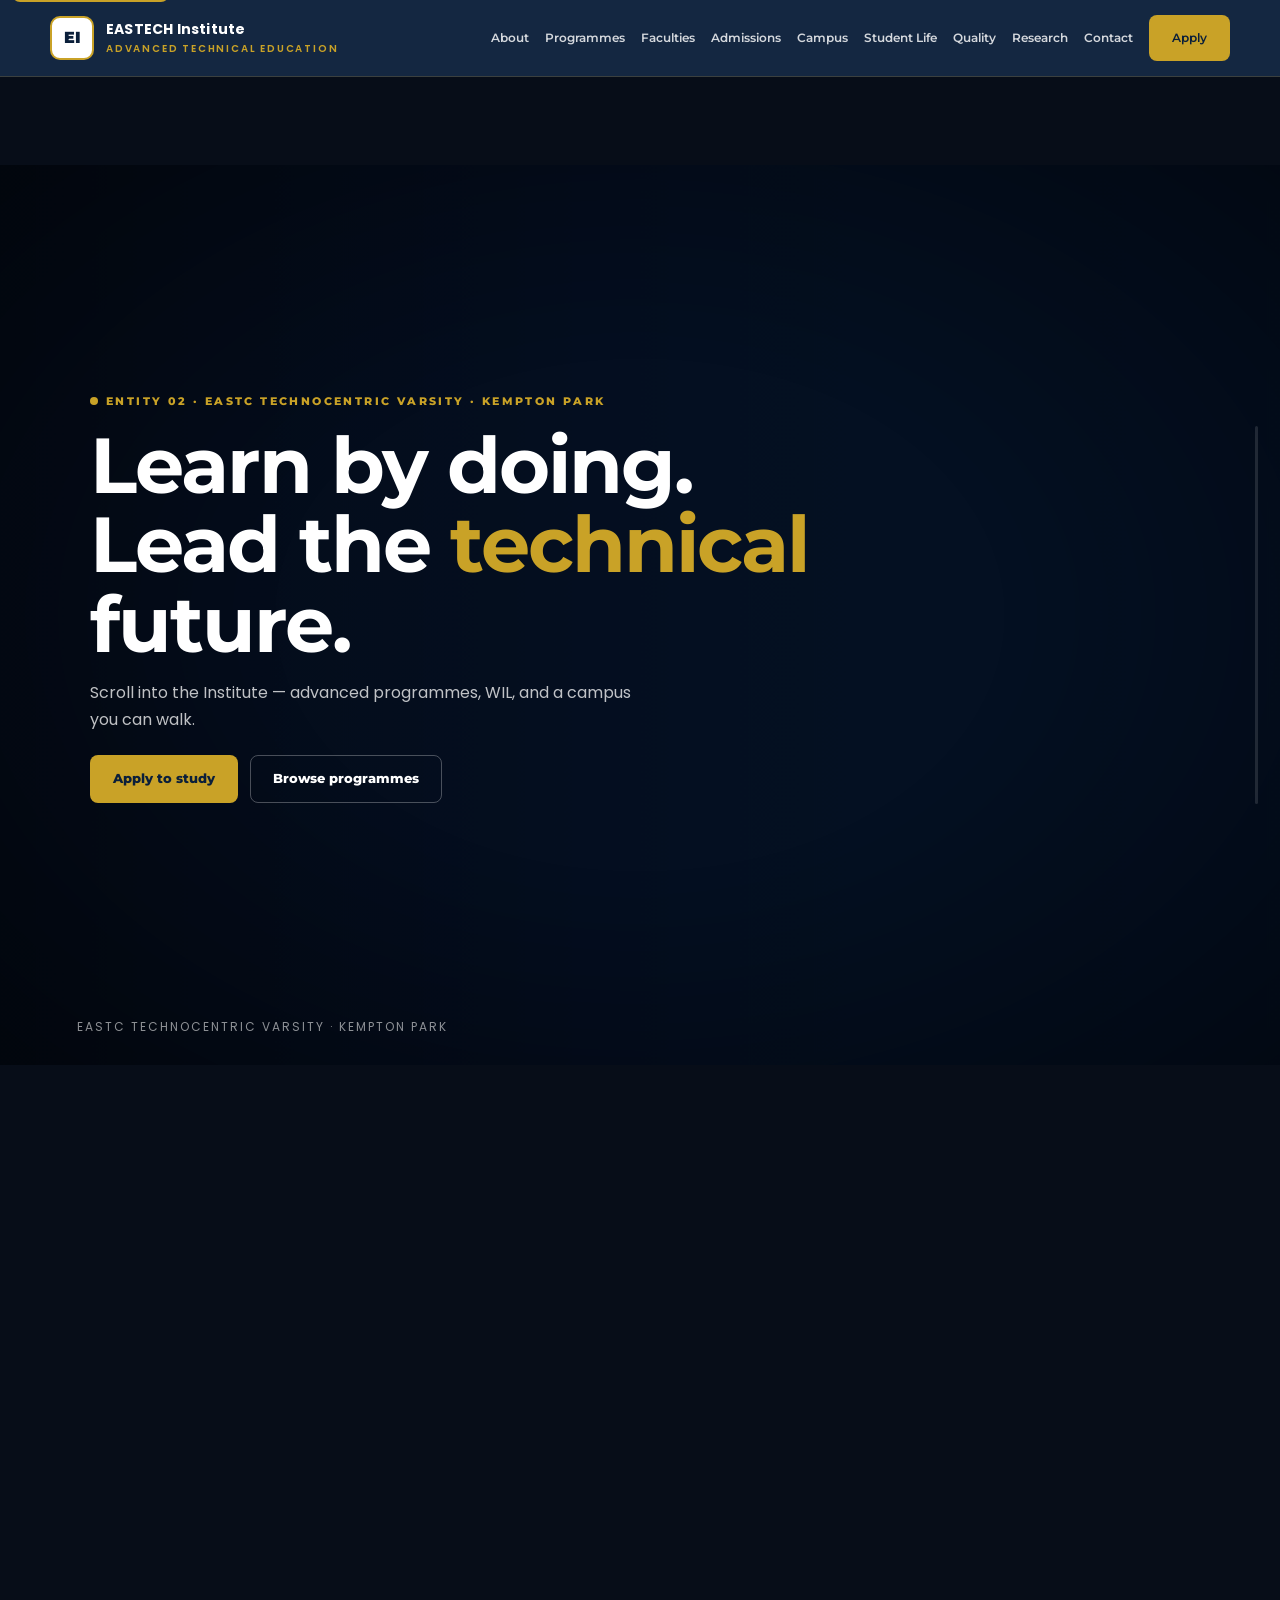
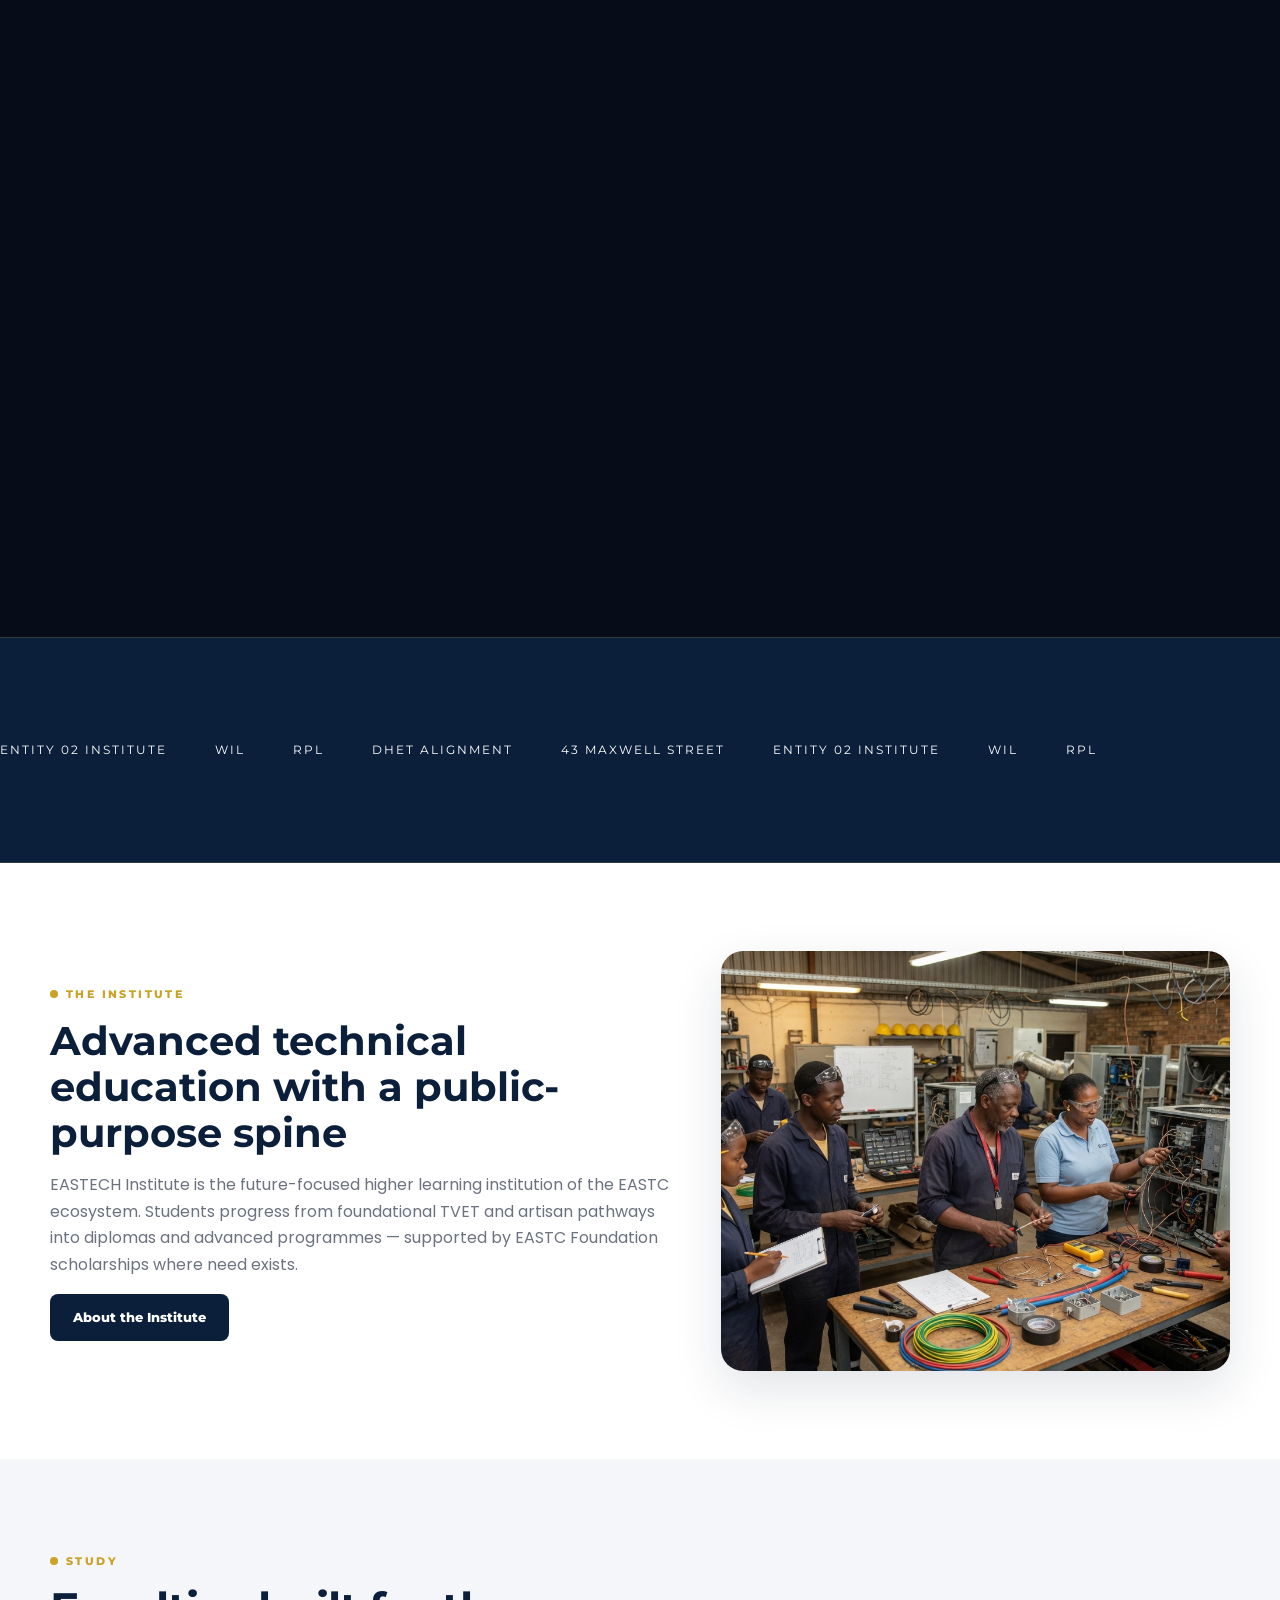
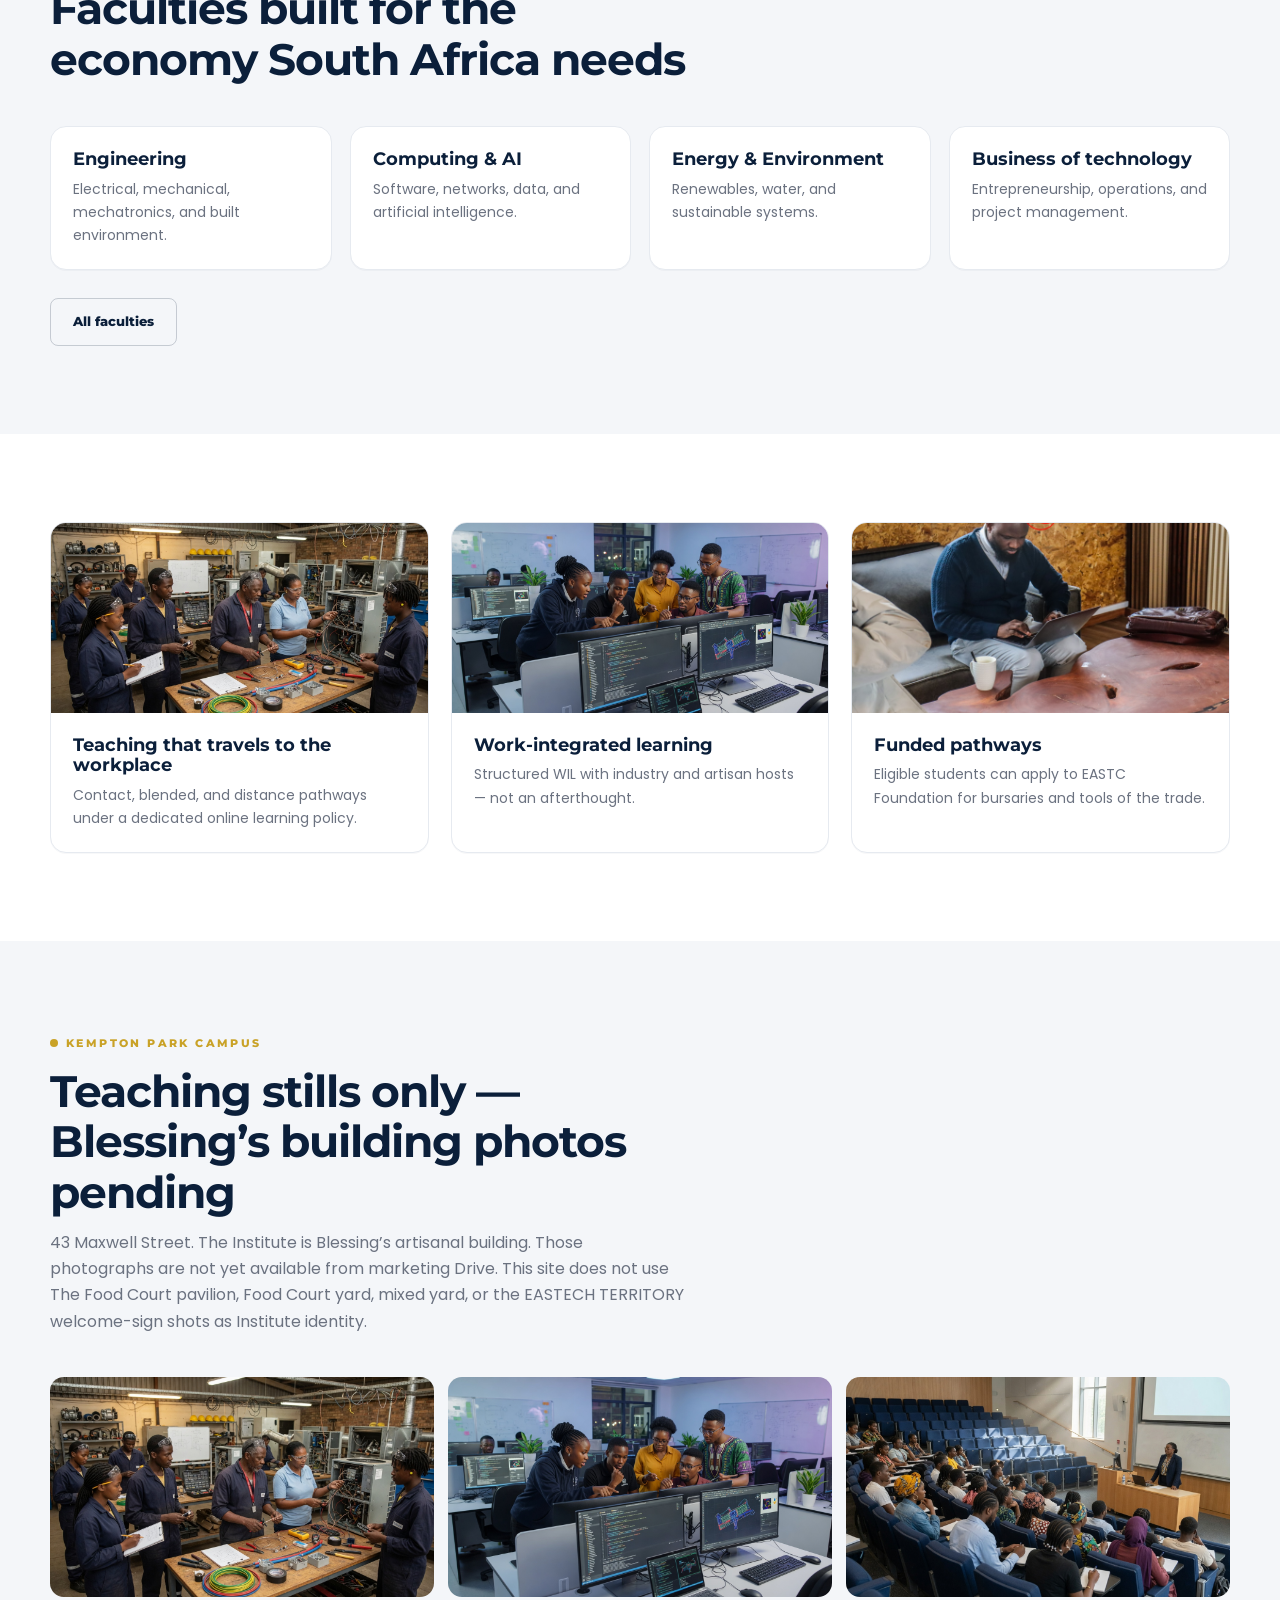
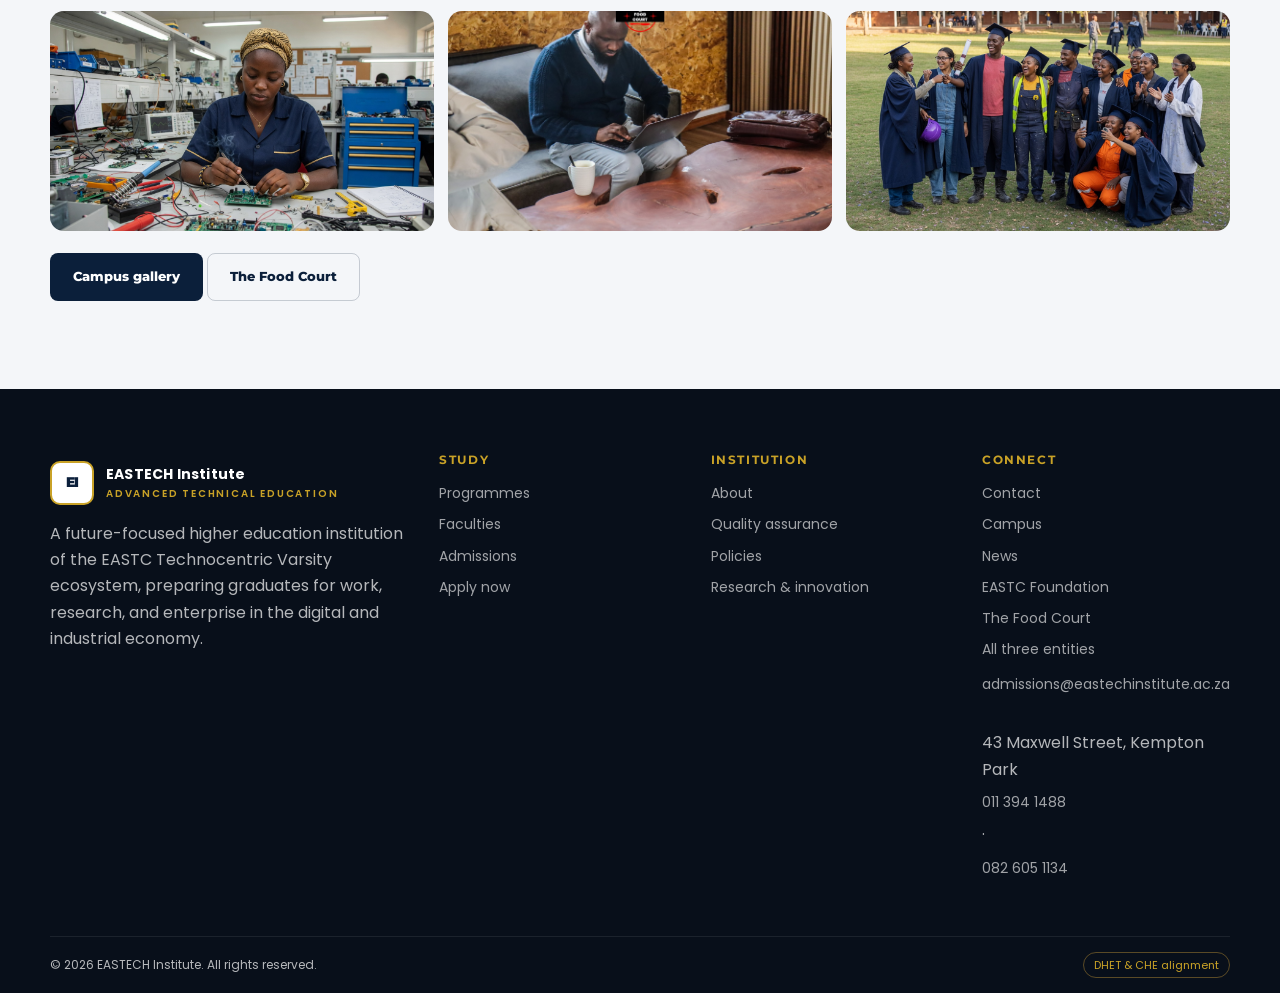
==== commit 3f16f1d0: "Stop using Food Court/yard stills as Institute identity CEO and bob FABER rejected the previous mapp" ====
--- a/index.html
+++ b/index.html
@@ -42,7 +42,7 @@
 <section class="scroll-pin scene-root" data-scroll-pin style="height:240vh">
   <div class="sticky">
     <div class="world" data-world>
-      <div class="layer ken" data-layer data-hero-slides="assets/img/artisanal-building.jpg,assets/img/artisanal-grounds.jpg,assets/img/artisanal-workshop.jpg" style="background-image:url('assets/img/artisanal-building.jpg')"></div>
+      <div class="layer ken" data-layer style="background:var(--navy); --z:-120px"></div>
     </div>
     <div class="vignette"></div>
     <div class="progress-rail"><span data-rail></span></div>
@@ -74,7 +74,7 @@
       <p style="color:var(--muted)">EASTECH Institute is the future-focused higher learning institution of the EASTC ecosystem. Students progress from foundational TVET and artisan pathways into diplomas and advanced programmes — supported by EASTC Foundation scholarships where need exists.</p>
       <p style="margin-top:16px"><a class="btn btn-navy" href="about.html">About the Institute</a></p>
     </div>
-    <img class="photo" src="assets/img/artisanal-building.jpg" alt="Artisanal building — EASTECH Institute, Maxwell Street" loading="lazy">
+    <img class="photo" src="assets/img/workshop.jpg" alt="Indoor workshop teaching at EASTECH Institute" loading="lazy">
   </div>
 </section>
 <section style="background:var(--gray)">
@@ -91,25 +91,25 @@
 </section>
 <section>
   <div class="wrap grid-3">
-    <article class="card"><img src="assets/img/artisanal-workshop.jpg" alt="Institute workshop in the artisanal building" loading="lazy"><div class="card-body"><h3>Teaching that travels to the workplace</h3><p>Contact, blended, and distance pathways under a dedicated online learning policy.</p></div></article>
-    <article class="card"><img src="assets/img/artisanal-welding.jpg" alt="Trade practice linked to Institute programmes" loading="lazy"><div class="card-body"><h3>Work-integrated learning</h3><p>Structured WIL with industry and artisan hosts — not an afterthought.</p></div></article>
-    <article class="card"><img src="assets/img/institute-electronics.jpg" alt="Electronics lab at EASTECH Institute" loading="lazy"><div class="card-body"><h3>Funded pathways</h3><p>Eligible students can apply to EASTC Foundation for bursaries and tools of the trade.</p></div></article>
+    <article class="card"><img src="assets/img/workshop.jpg" alt="Indoor workshop teaching" loading="lazy"><div class="card-body"><h3>Teaching that travels to the workplace</h3><p>Contact, blended, and distance pathways under a dedicated online learning policy.</p></div></article>
+    <article class="card"><img src="assets/img/lab.jpg" alt="Indoor computing laboratory" loading="lazy"><div class="card-body"><h3>Work-integrated learning</h3><p>Structured WIL with industry and artisan hosts — not an afterthought.</p></div></article>
+    <article class="card"><img src="assets/img/study.jpg" alt="Indoor study space" loading="lazy"><div class="card-body"><h3>Funded pathways</h3><p>Eligible students can apply to EASTC Foundation for bursaries and tools of the trade.</p></div></article>
   </div>
 </section>
 <section style="background:var(--gray)">
   <div class="wrap">
     <div class="section-head">
       <div class="eyebrow">Kempton Park campus</div>
-      <h2>The artisanal building — home of EASTECH Institute</h2>
-      <p>43 Maxwell Street. Institute pages show this hall and its workshops only — not the Technical School classrooms, the blue Varsity hall, or The Food Court.</p>
+      <h2>Teaching stills only — Blessing’s building photos pending</h2>
+      <p>43 Maxwell Street. The Institute is Blessing’s artisanal building. Those photographs are not yet available from marketing Drive. This site does not use The Food Court pavilion, Food Court yard, mixed yard, or the EASTECH TERRITORY welcome-sign shots as Institute identity.</p>
     </div>
     <div class="gallery">
-      <img src="assets/img/artisanal-building.jpg" alt="Artisanal building, EASTECH Institute" loading="lazy">
-      <img src="assets/img/artisanal-grounds.jpg" alt="Grounds beside the artisanal building" loading="lazy">
-      <img src="assets/img/artisanal-workshop.jpg" alt="Workshop practice" loading="lazy">
-      <img src="assets/img/artisanal-welding.jpg" alt="Welding bay" loading="lazy">
-      <img src="assets/img/artisanal-bricklaying.jpg" alt="Bricklaying practice" loading="lazy">
-      <img src="assets/img/institute-electronics.jpg" alt="Electronics lab" loading="lazy">
+      <img src="assets/img/workshop.jpg" alt="Indoor workshop teaching" loading="lazy">
+      <img src="assets/img/lab.jpg" alt="Indoor computing laboratory" loading="lazy">
+      <img src="assets/img/lecture.jpg" alt="Lecture" loading="lazy">
+      <img src="assets/img/student.jpg" alt="Electronics laboratory" loading="lazy">
+      <img src="assets/img/study.jpg" alt="Study space" loading="lazy">
+      <img src="assets/img/graduates.jpg" alt="Graduates" loading="lazy">
     </div>
     <p style="margin-top:22px"><a class="btn btn-navy" href="campus.html">Campus gallery</a> <a class="btn btn-outline" href="https://eastechfoodcourt.co.za/">The Food Court</a></p>
   </div>
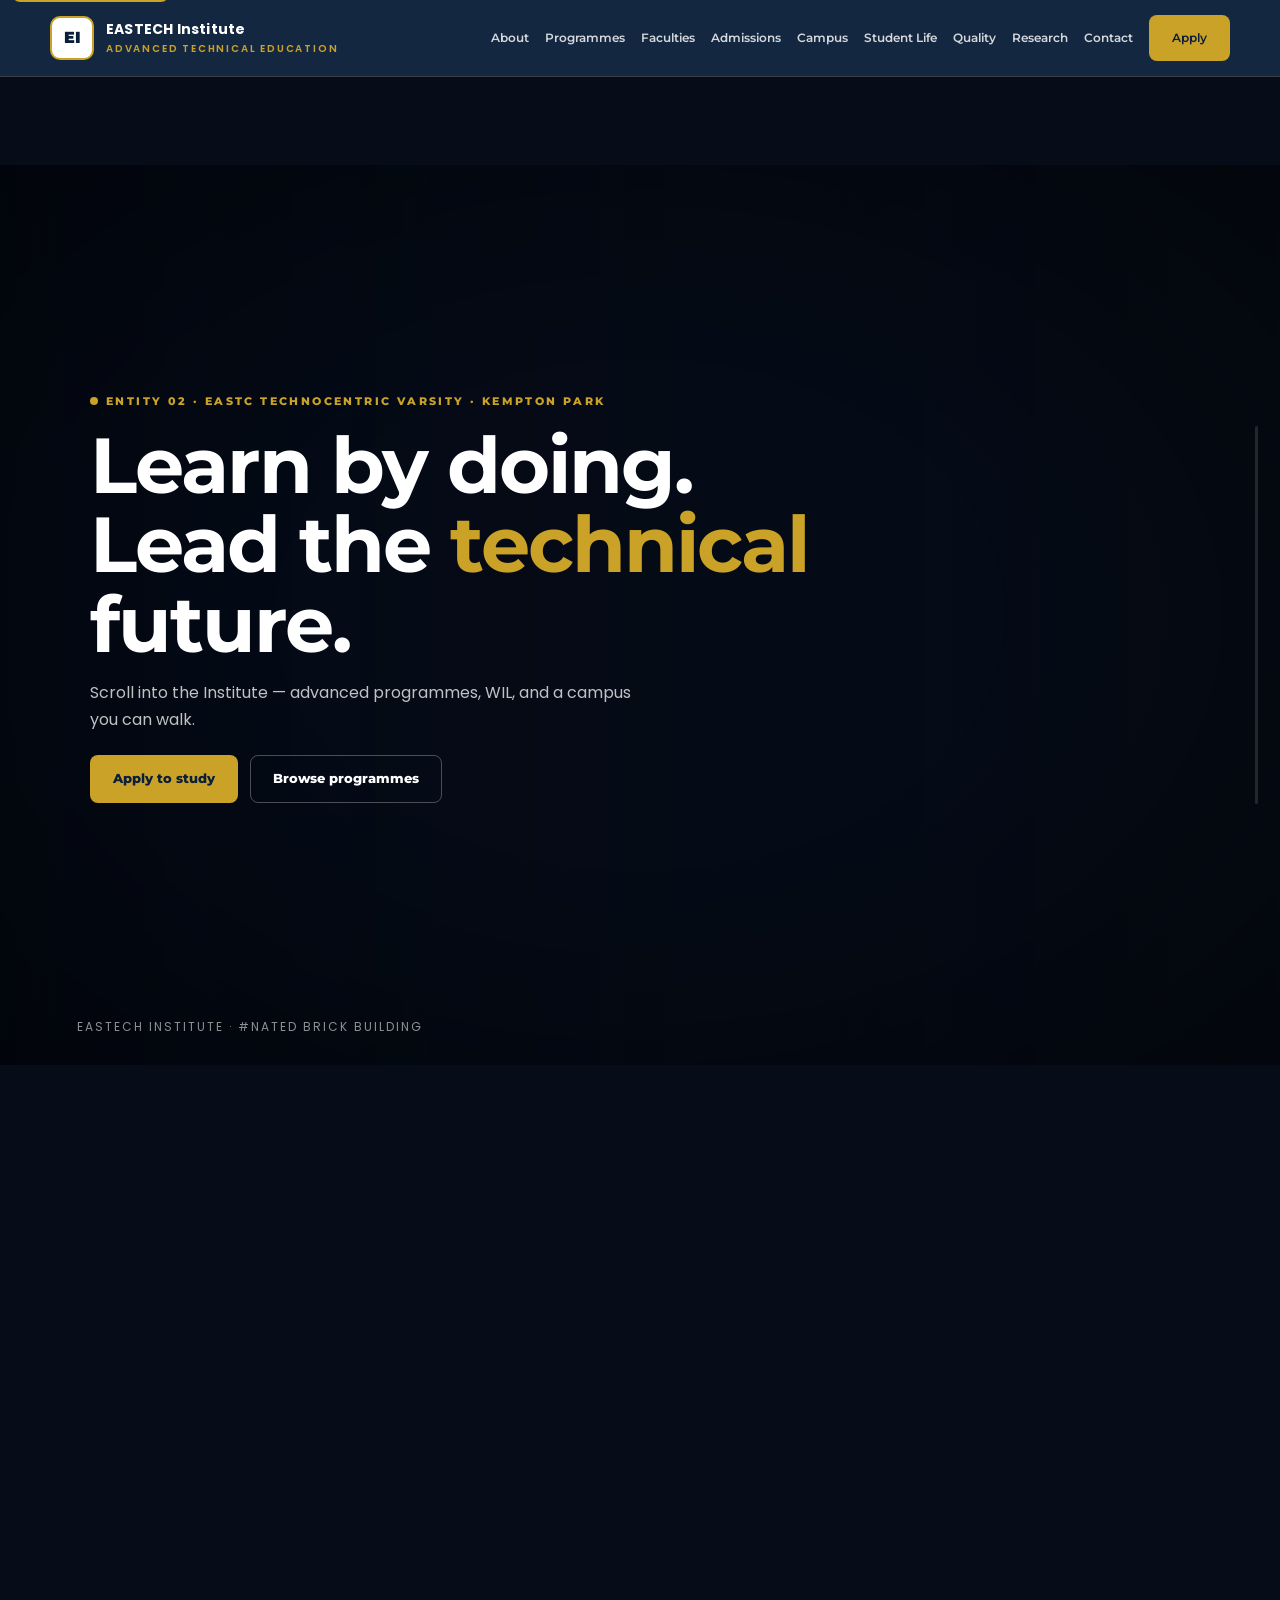
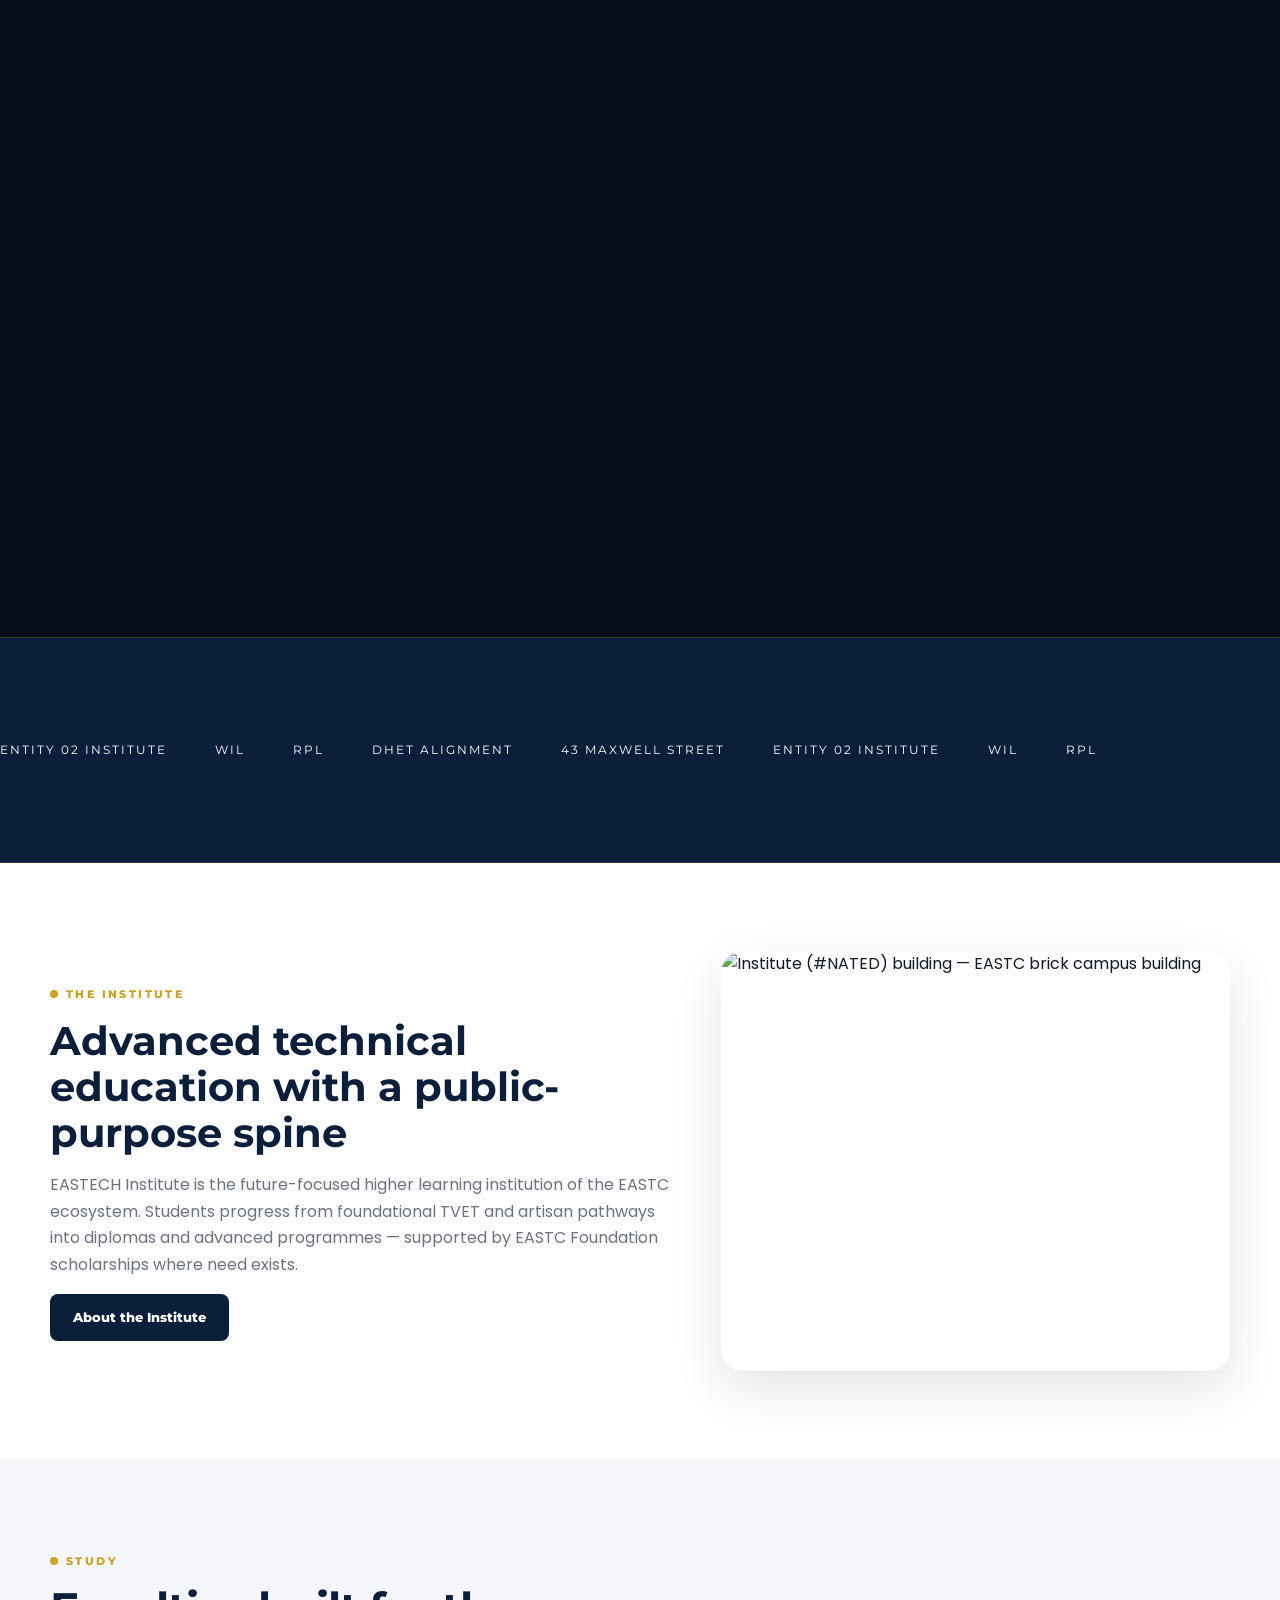
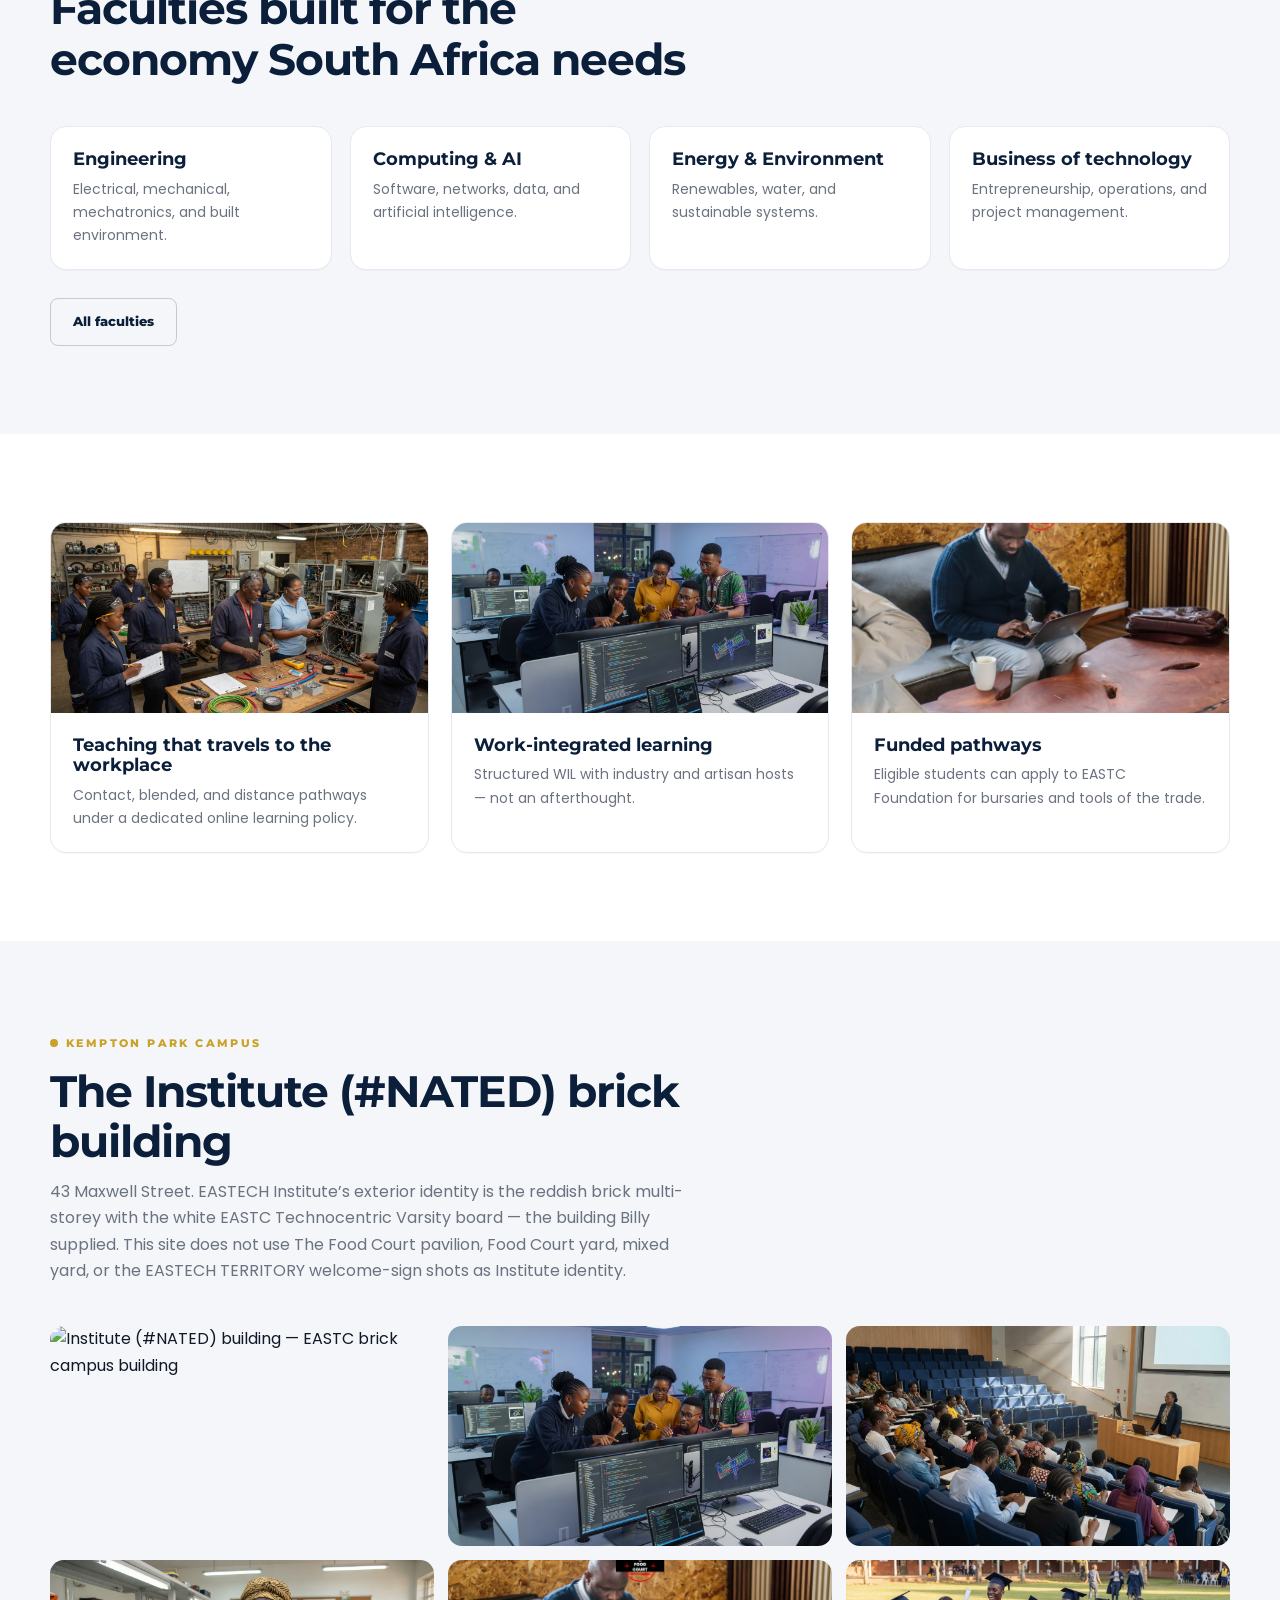
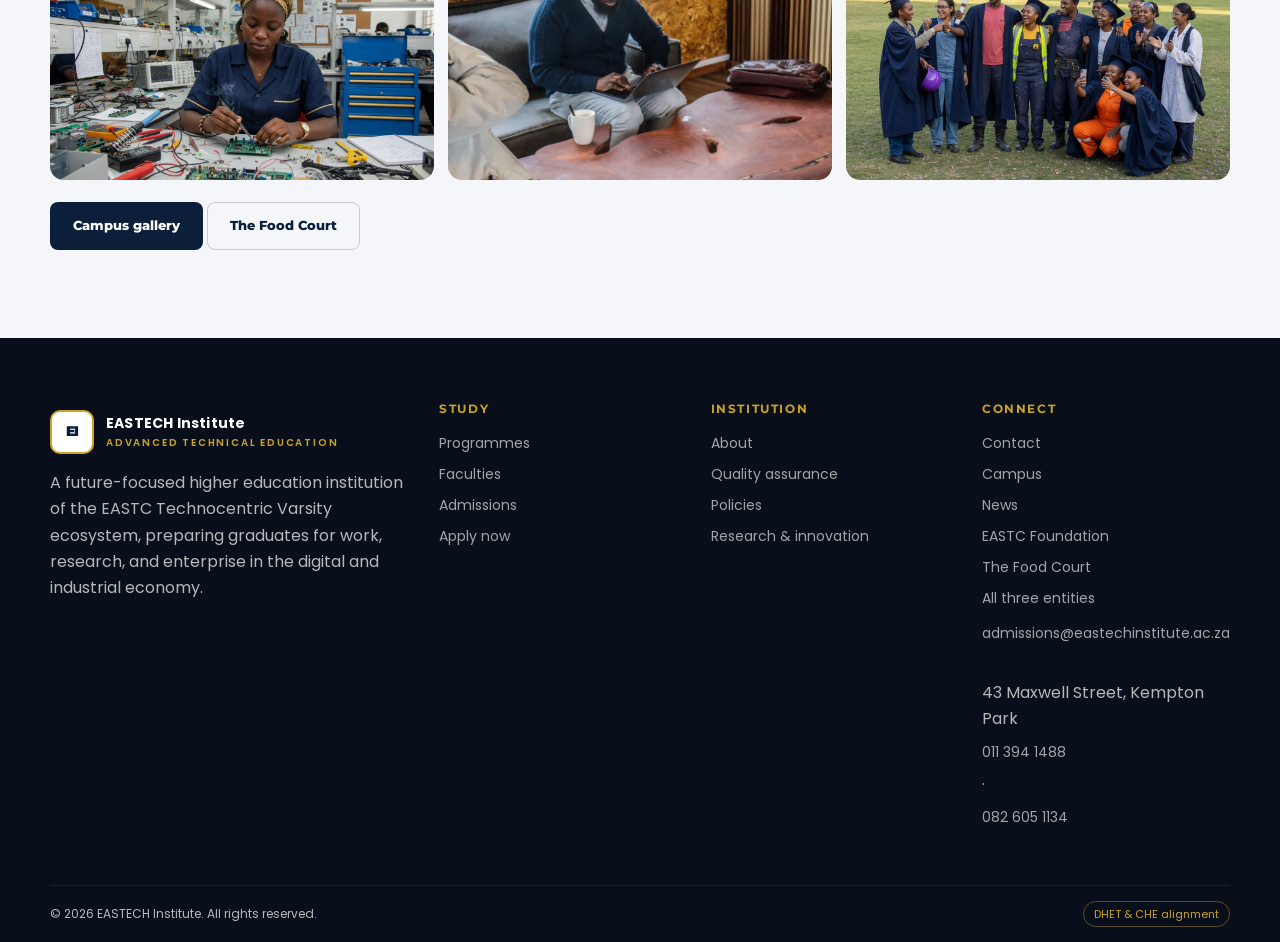
==== commit 3bf90b6c: "Wire Billy's NATED brick building as Institute exterior identity Point home, about, and campus heroe" ====
--- a/index.html
+++ b/index.html
@@ -42,7 +42,7 @@
 <section class="scroll-pin scene-root" data-scroll-pin style="height:240vh">
   <div class="sticky">
     <div class="world" data-world>
-      <div class="layer ken" data-layer style="background:var(--navy); --z:-120px"></div>
+      <div class="layer ken" data-layer data-hero-slides="assets/img/institute-nated-building.jpg" style="background-image:url('assets/img/institute-nated-building.jpg'); --z:-120px"></div>
     </div>
     <div class="vignette"></div>
     <div class="progress-rail"><span data-rail></span></div>
@@ -74,7 +74,7 @@
       <p style="color:var(--muted)">EASTECH Institute is the future-focused higher learning institution of the EASTC ecosystem. Students progress from foundational TVET and artisan pathways into diplomas and advanced programmes — supported by EASTC Foundation scholarships where need exists.</p>
       <p style="margin-top:16px"><a class="btn btn-navy" href="about.html">About the Institute</a></p>
     </div>
-    <img class="photo" src="assets/img/workshop.jpg" alt="Indoor workshop teaching at EASTECH Institute" loading="lazy">
+    <img class="photo" src="assets/img/institute-nated-building.jpg" alt="Institute (#NATED) building — EASTC brick campus building" loading="lazy">
   </div>
 </section>
 <section style="background:var(--gray)">
@@ -100,11 +100,11 @@
   <div class="wrap">
     <div class="section-head">
       <div class="eyebrow">Kempton Park campus</div>
-      <h2>Teaching stills only — Blessing’s building photos pending</h2>
-      <p>43 Maxwell Street. The Institute is Blessing’s artisanal building. Those photographs are not yet available from marketing Drive. This site does not use The Food Court pavilion, Food Court yard, mixed yard, or the EASTECH TERRITORY welcome-sign shots as Institute identity.</p>
+      <h2>The Institute (#NATED) brick building</h2>
+      <p>43 Maxwell Street. EASTECH Institute’s exterior identity is the reddish brick multi-storey with the white EASTC Technocentric Varsity board — the building Billy supplied. This site does not use The Food Court pavilion, Food Court yard, mixed yard, or the EASTECH TERRITORY welcome-sign shots as Institute identity.</p>
     </div>
     <div class="gallery">
-      <img src="assets/img/workshop.jpg" alt="Indoor workshop teaching" loading="lazy">
+      <img src="assets/img/institute-nated-building.jpg" alt="Institute (#NATED) building — EASTC brick campus building" loading="lazy">
       <img src="assets/img/lab.jpg" alt="Indoor computing laboratory" loading="lazy">
       <img src="assets/img/lecture.jpg" alt="Lecture" loading="lazy">
       <img src="assets/img/student.jpg" alt="Electronics laboratory" loading="lazy">
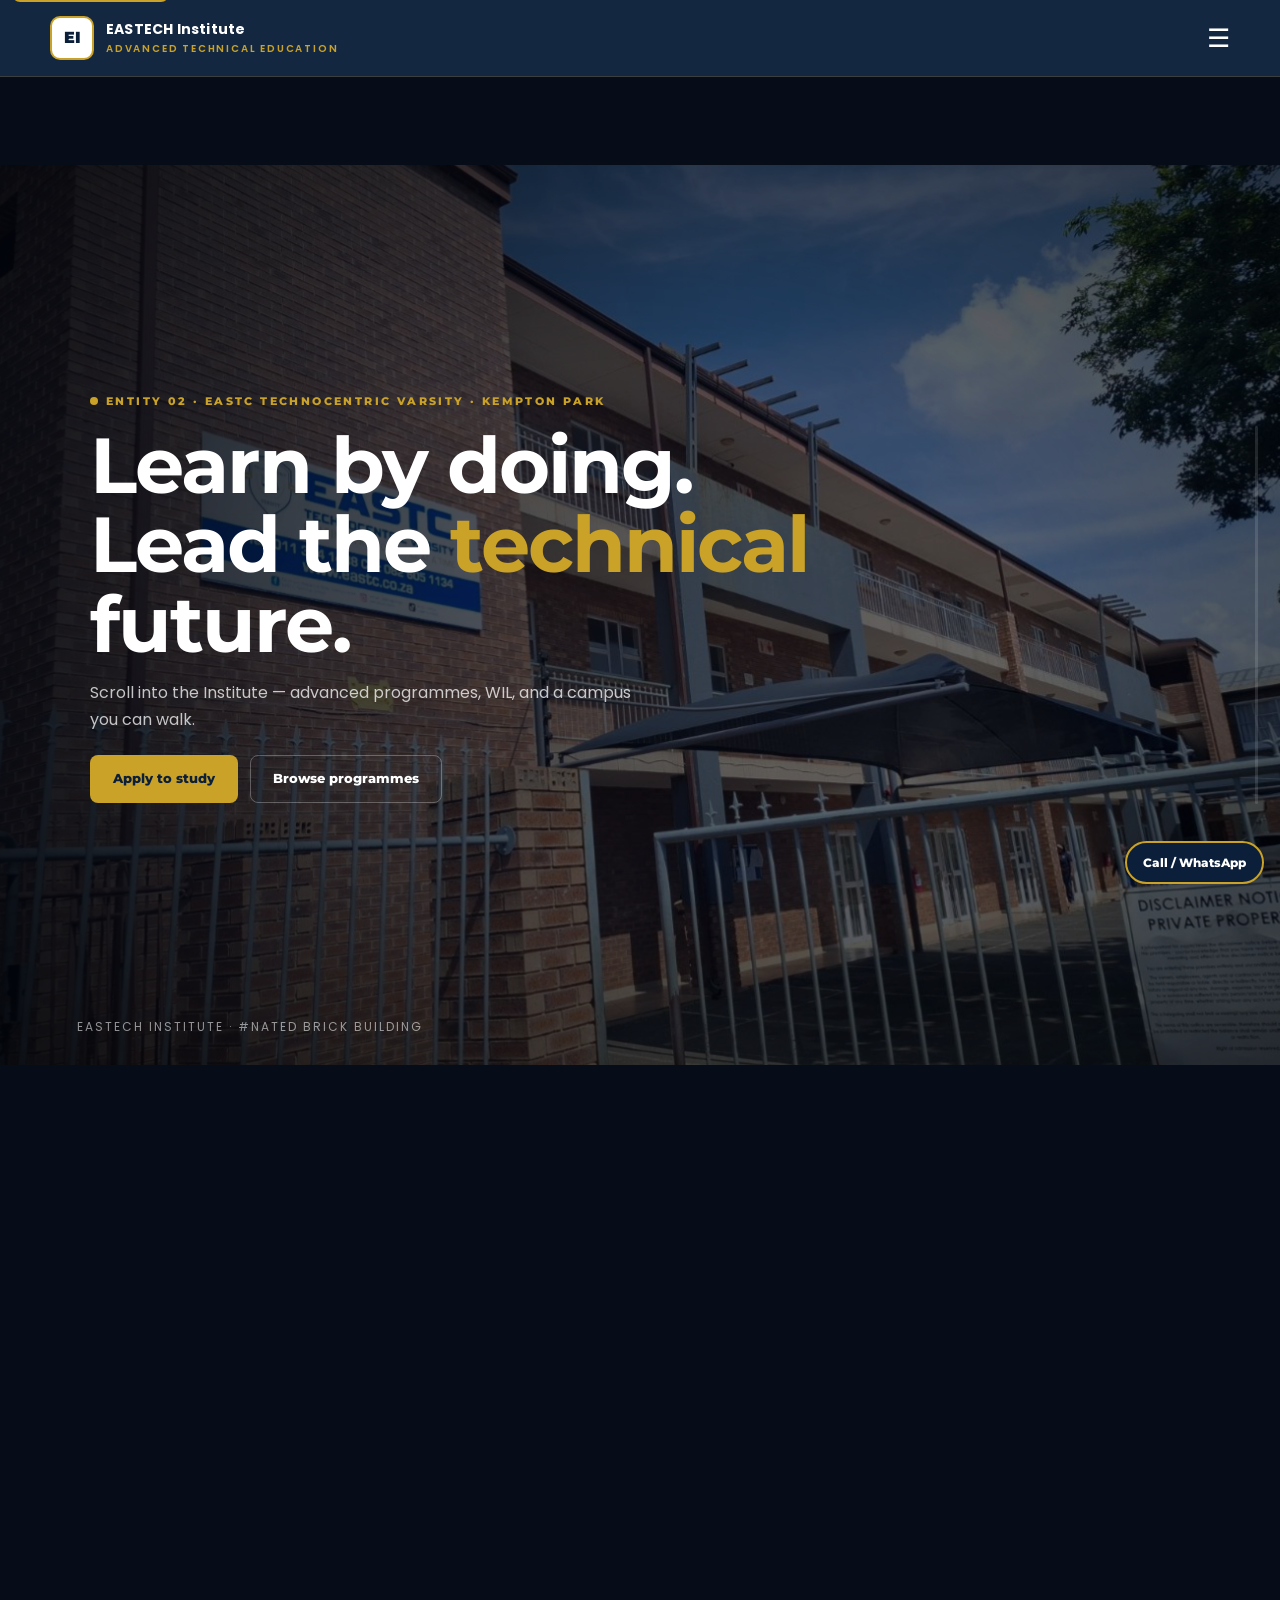
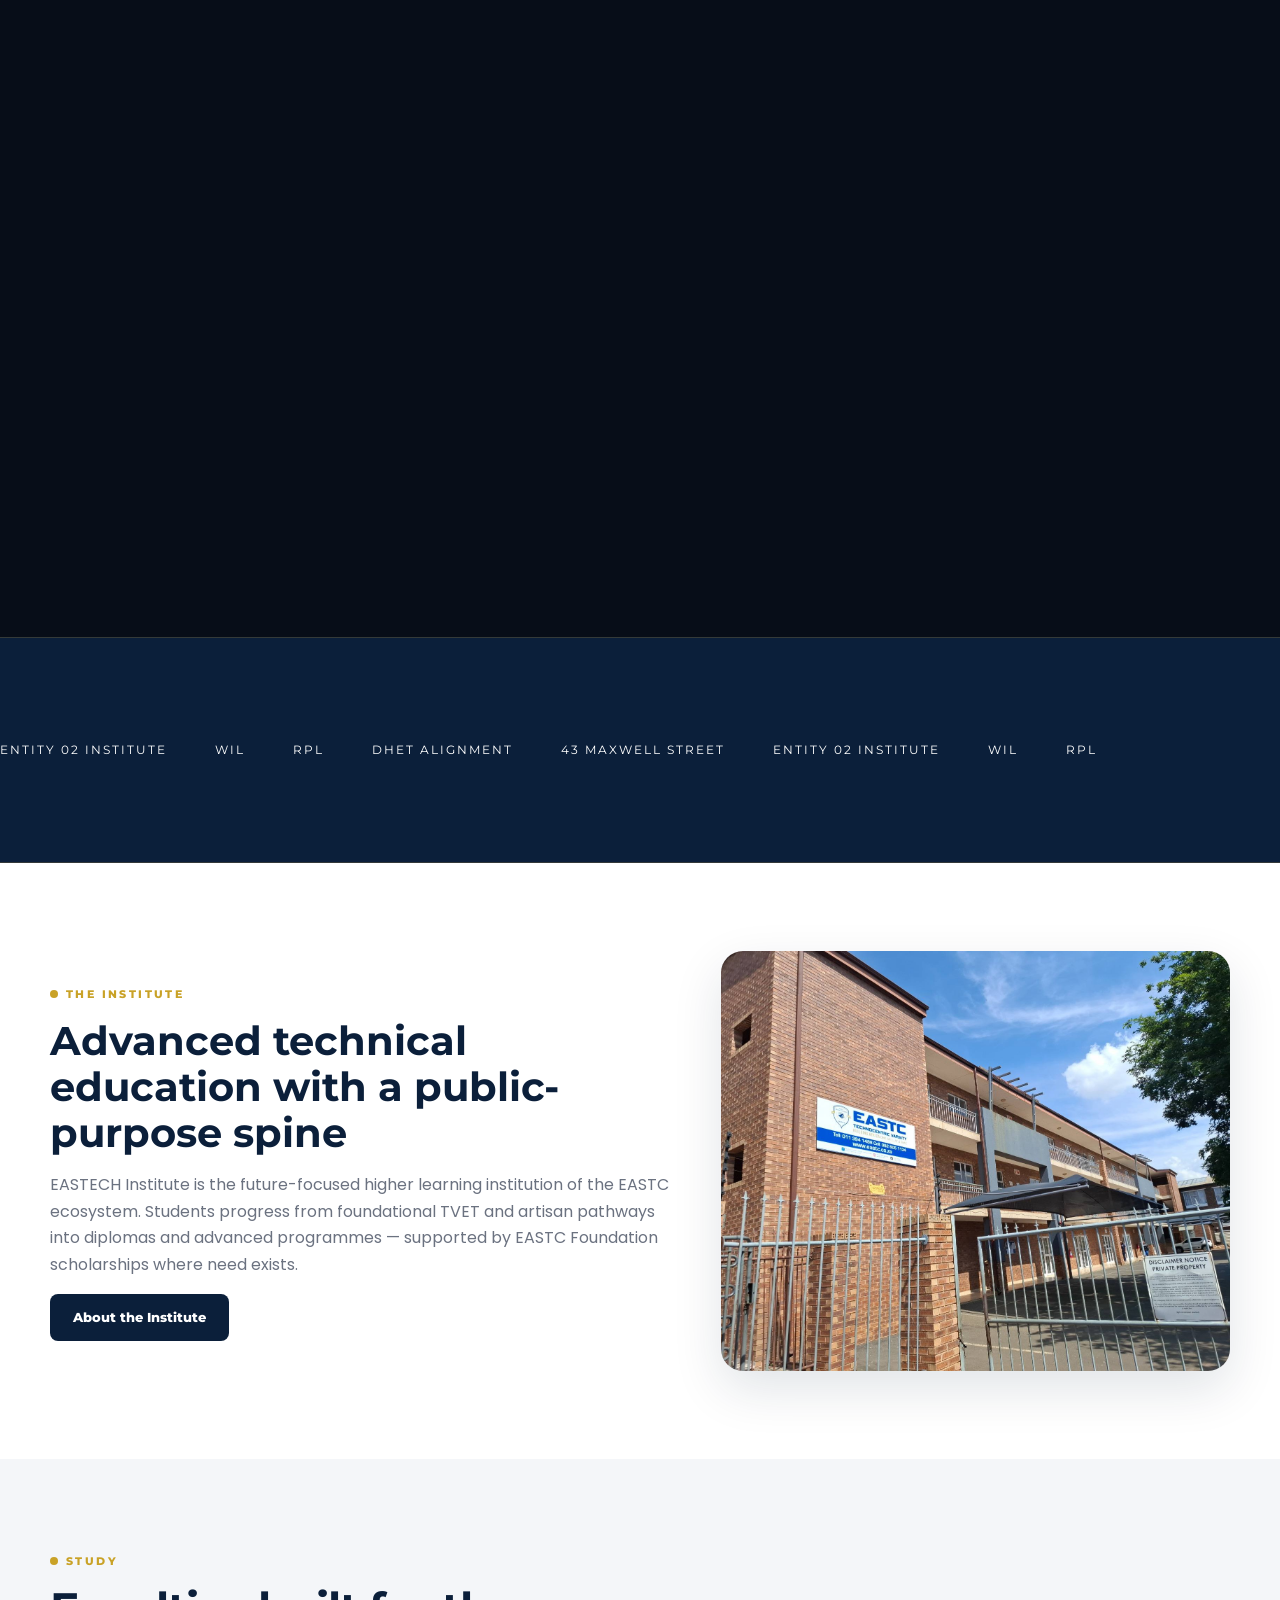
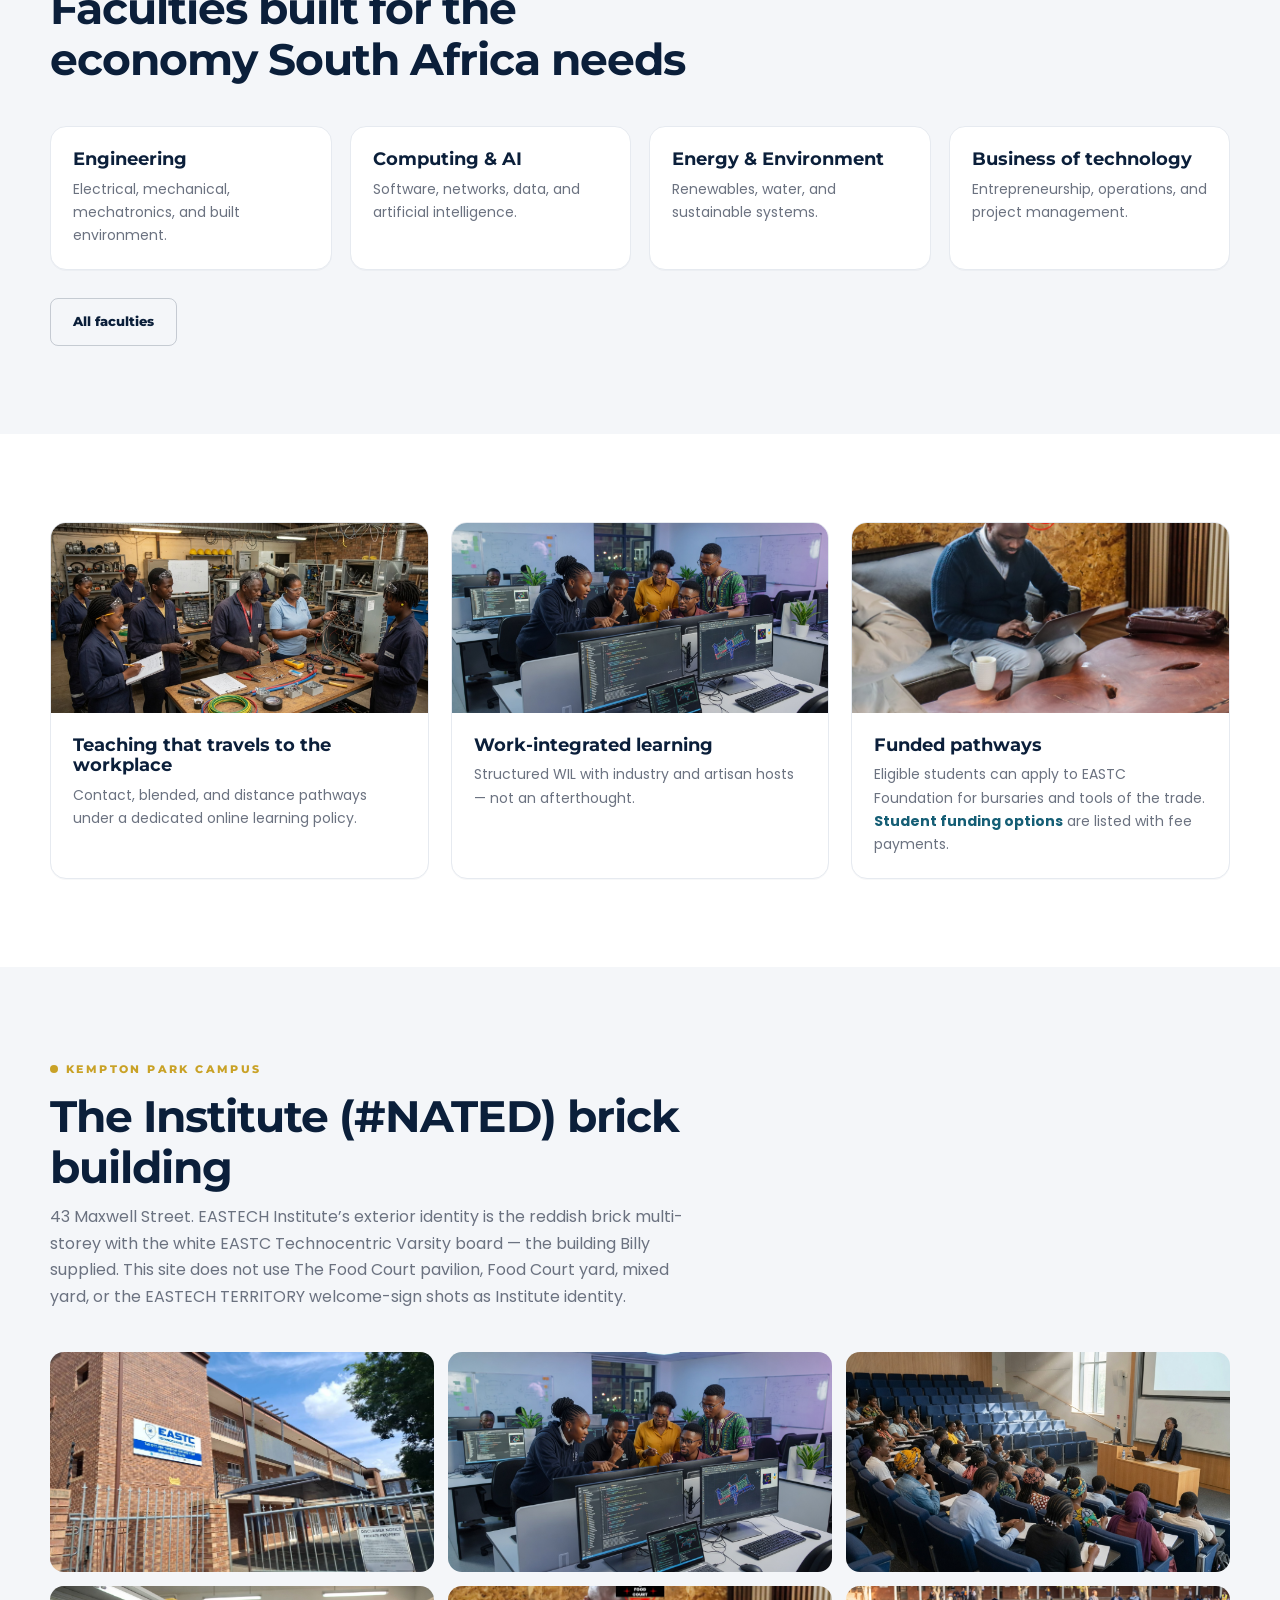
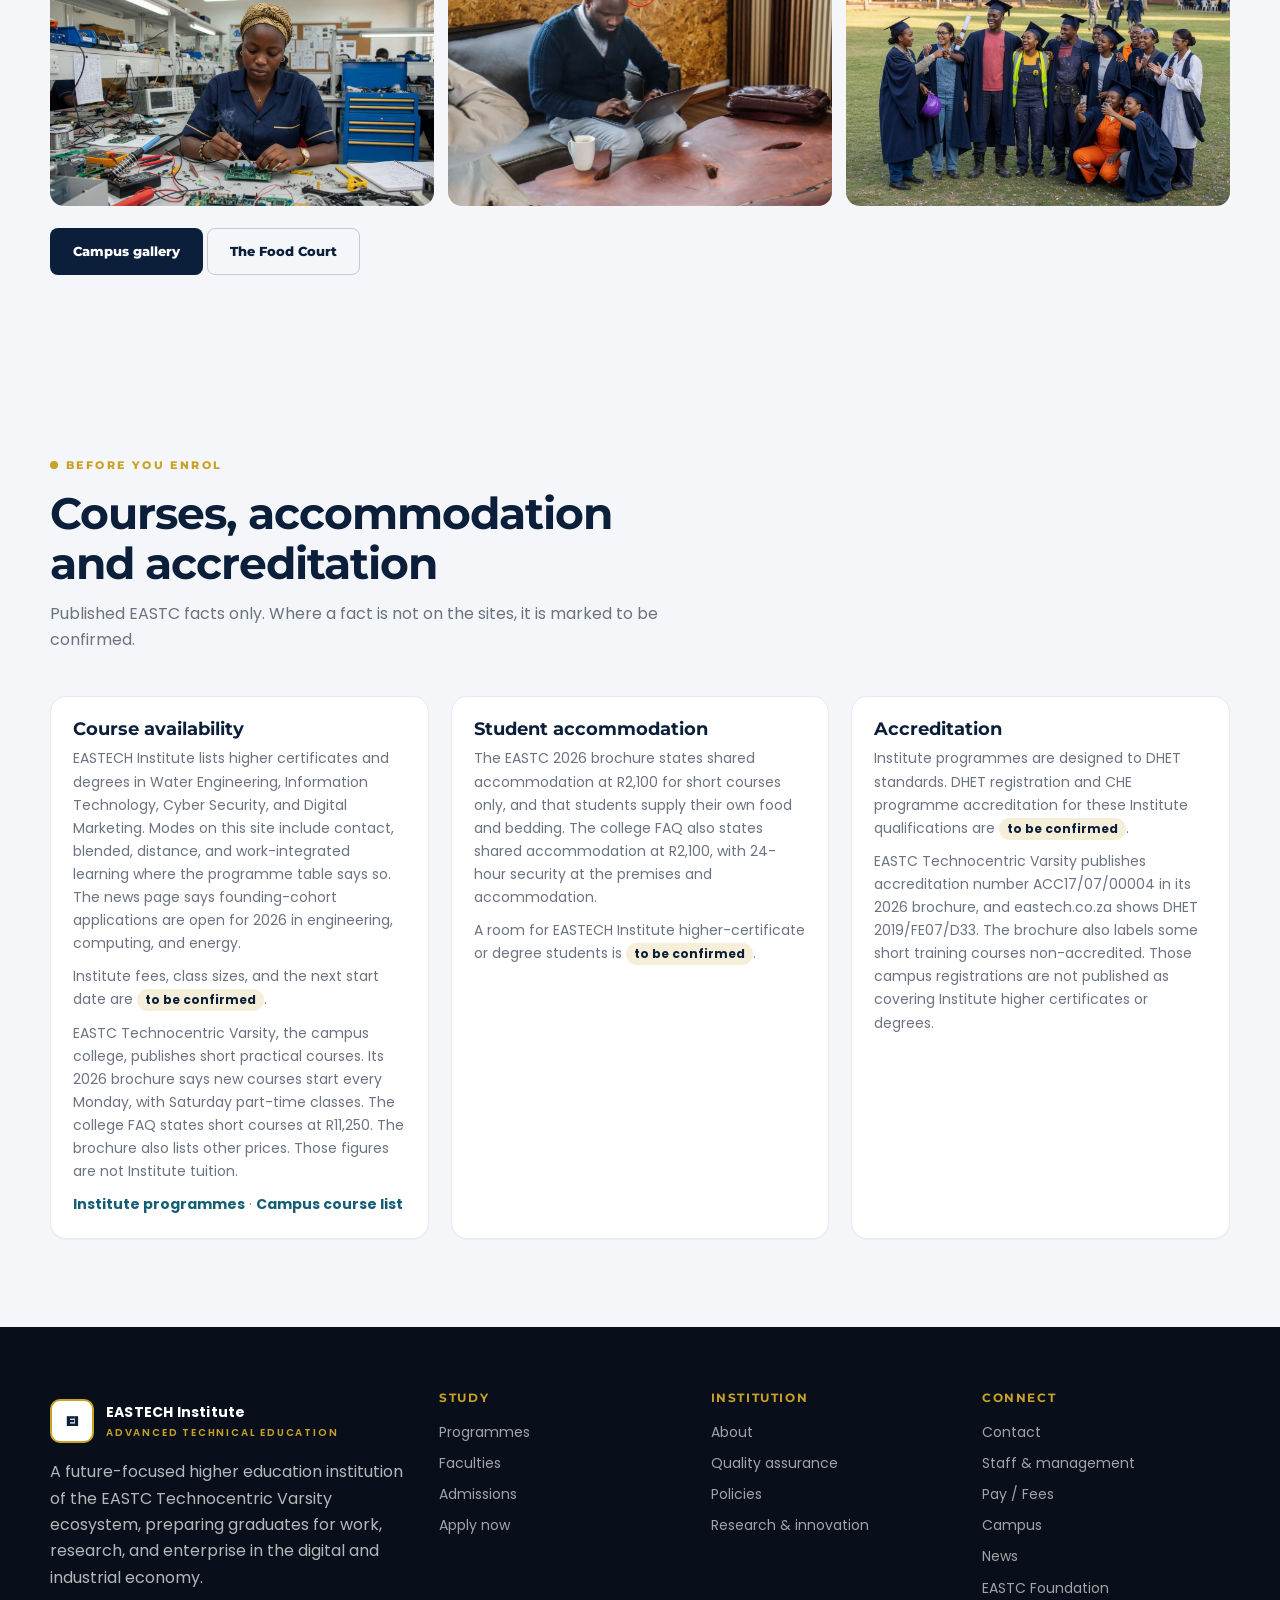
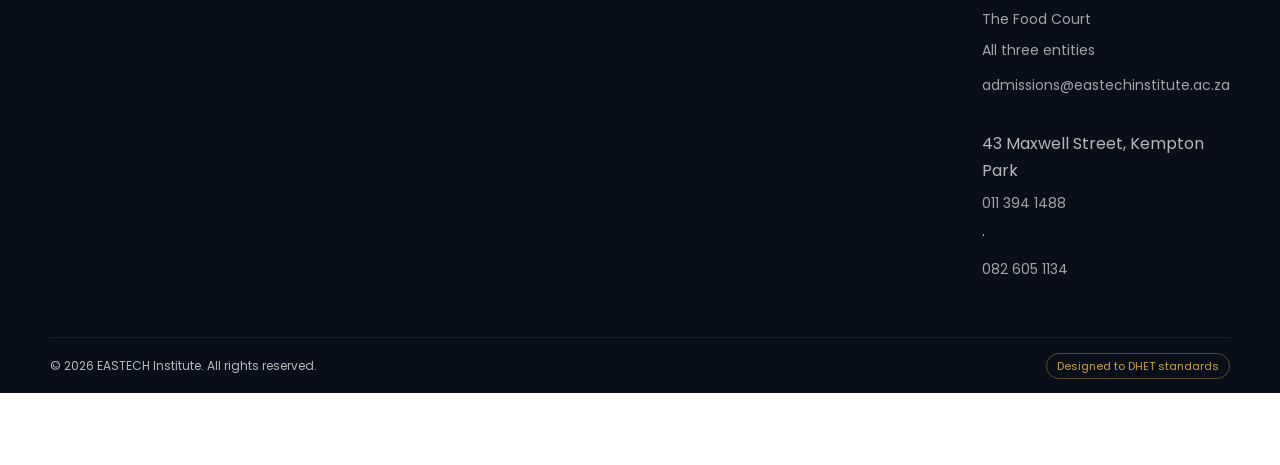
==== commit f3125d40: "Add Yoco fee payments, staff contact, and published study facts. Student fee payments use Yoco test " ====
--- a/index.html
+++ b/index.html
@@ -33,6 +33,8 @@
       <a href="quality.html">Quality</a>
       <a href="research.html">Research</a>
       <a href="contact.html">Contact</a>
+      <a href="staff.html">Staff</a>
+      <a class="btn btn-ghost" href="pay.html">Pay / Fees</a>
       <a class="btn btn-gold" href="apply.html">Apply</a>
     </nav>
   </div>
@@ -93,7 +95,7 @@
   <div class="wrap grid-3">
     <article class="card"><img src="assets/img/workshop.jpg" alt="Indoor workshop teaching" loading="lazy"><div class="card-body"><h3>Teaching that travels to the workplace</h3><p>Contact, blended, and distance pathways under a dedicated online learning policy.</p></div></article>
     <article class="card"><img src="assets/img/lab.jpg" alt="Indoor computing laboratory" loading="lazy"><div class="card-body"><h3>Work-integrated learning</h3><p>Structured WIL with industry and artisan hosts — not an afterthought.</p></div></article>
-    <article class="card"><img src="assets/img/study.jpg" alt="Indoor study space" loading="lazy"><div class="card-body"><h3>Funded pathways</h3><p>Eligible students can apply to EASTC Foundation for bursaries and tools of the trade.</p></div></article>
+    <article class="card"><img src="assets/img/study.jpg" alt="Indoor study space" loading="lazy"><div class="card-body"><h3>Funded pathways</h3><p>Eligible students can apply to EASTC Foundation for bursaries and tools of the trade. <a href="pay.html#funding">Student funding options</a> are listed with fee payments.</p></div></article>
   </div>
 </section>
 <section style="background:var(--gray)">
@@ -115,6 +117,34 @@
   </div>
 </section>
 
+<section class="study-facts" aria-labelledby="study-facts-title">
+  <div class="wrap">
+    <div class="section-head">
+      <div class="eyebrow">Before you enrol</div>
+      <h2 id="study-facts-title">Courses, accommodation and accreditation</h2>
+      <p>Published EASTC facts only. Where a fact is not on the sites, it is marked to be confirmed.</p>
+    </div>
+    <div class="grid-3">
+      <article class="card"><div class="card-body">
+        <h3>Course availability</h3>
+        <p>EASTECH Institute lists higher certificates and degrees in Water Engineering, Information Technology, Cyber Security, and Digital Marketing. Modes on this site include contact, blended, distance, and work-integrated learning where the programme table says so. The news page says founding-cohort applications are open for 2026 in engineering, computing, and energy.</p>
+        <p>Institute fees, class sizes, and the next start date are <span class="tbc">to be confirmed</span>.</p>
+        <p>EASTC Technocentric Varsity, the campus college, publishes short practical courses. Its 2026 brochure says new courses start every Monday, with Saturday part-time classes. The college FAQ states short courses at R11,250. The brochure also lists other prices. Those figures are not Institute tuition.</p>
+        <p><a href="programmes.html">Institute programmes</a> · <a href="https://eastc.co.za/training-courses/">Campus course list</a></p>
+      </div></article>
+      <article class="card"><div class="card-body">
+        <h3>Student accommodation</h3>
+        <p>The EASTC 2026 brochure states shared accommodation at R2,100 for short courses only, and that students supply their own food and bedding. The college FAQ also states shared accommodation at R2,100, with 24-hour security at the premises and accommodation.</p>
+        <p>A room for EASTECH Institute higher-certificate or degree students is <span class="tbc">to be confirmed</span>.</p>
+      </div></article>
+      <article class="card"><div class="card-body">
+        <h3>Accreditation</h3>
+        <p>Institute programmes are designed to DHET standards. DHET registration and CHE programme accreditation for these Institute qualifications are <span class="tbc">to be confirmed</span>.</p>
+        <p>EASTC Technocentric Varsity publishes accreditation number ACC17/07/00004 in its 2026 brochure, and eastech.co.za shows DHET 2019/FE07/D33. The brochure also labels some short training courses non-accredited. Those campus registrations are not published as covering Institute higher certificates or degrees.</p>
+      </div></article>
+    </div>
+  </div>
+</section>
 </main>
 <footer>
   <div class="wrap foot-grid">
@@ -142,6 +172,8 @@
     <div>
       <h4>Connect</h4>
       <a href="contact.html">Contact</a>
+      <a href="staff.html">Staff &amp; management</a>
+      <a href="pay.html">Pay / Fees</a>
       <a href="campus.html">Campus</a>
       <a href="news.html">News</a>
       <a href="https://eastechfoundation.co.za/">EASTC Foundation</a>
@@ -152,10 +184,12 @@
   </div>
   <div class="wrap legal">
     <div>&copy; <span data-year></span> EASTECH Institute. All rights reserved.</div>
-    <div><span class="badge">DHET &amp; CHE alignment</span></div>
+    <div><span class="badge">Designed to DHET standards</span></div>
   </div>
 </footer>
 
+<script src="assets/js/site-config.js"></script>
+<script src="assets/js/eastc.js"></script>
 <script src="assets/js/site.js"></script>
 <script src="shared/3d.js"></script>
 </body>
--- a/assets/css/site.css
+++ b/assets/css/site.css
@@ -24,11 +24,14 @@
   background: var(--white);
   line-height: 1.65;
   overflow-x: hidden;
+  padding-bottom: 72px;
 }
 img { max-width: 100%; display: block; }
 a { color: inherit; text-decoration: none; }
 h1, h2, h3, h4 { font-family: "Montserrat", sans-serif; line-height: 1.15; }
-.wrap { width: min(var(--max), calc(100% - 48px)); margin: 0 auto; }
+.wrap { width: min(var(--max), calc(100% - 48px)); margin: 0 auto; max-width: 100%; }
+.panel, .card, .grid-2, .grid-3, .grid-4, .directory { min-width: 0; max-width: 100%; }
+.grid-2 > *, .grid-3 > *, .grid-4 > *, .directory > * { min-width: 0; }
 .eyebrow {
   display: inline-flex; align-items: center; gap: 8px;
   font-family: "Montserrat", sans-serif;
@@ -58,11 +61,14 @@
 }
 .brand strong { display: block; font-size: 14px; letter-spacing: 0.2px; }
 .brand span { display: block; font-size: 10px; color: var(--gold); letter-spacing: 1.8px; text-transform: uppercase; font-weight: 600; }
-.nav-links { display: flex; align-items: center; gap: 16px; }
+.nav-links { display: flex; align-items: center; gap: 12px; }
 .nav-links a { color: rgba(255,255,255,.82); font-family: "Montserrat", sans-serif; font-size: 12px; font-weight: 600; }
 .nav-links a:hover, .nav-links a.active { color: var(--gold); }
+.nav-links .btn { padding: 8px 12px; font-size: 11px; white-space: nowrap; }
 .nav-links a.btn-gold { color: var(--navy); }
 .nav-links a.btn-gold:hover, .nav-links a.btn-gold.active { color: var(--navy); background: var(--gold-light); }
+.nav-links a.btn-ghost { color: #fff; border-color: rgba(255,255,255,.35); }
+.nav-links a.btn-ghost:hover, .nav-links a.btn-ghost.active { color: var(--navy); background: var(--gold); border-color: var(--gold); }
 .btn {
   display: inline-flex; align-items: center; justify-content: center; gap: 8px;
   padding: 12px 22px; border-radius: 8px; font-family: "Montserrat", sans-serif;
@@ -148,6 +154,9 @@
 .page-hero .wrap { position: relative; z-index: 1; }
 .page-hero h1 { font-size: clamp(32px, 5vw, 54px); letter-spacing: -1.2px; margin: 10px 0 10px; }
 .page-hero p { color: rgba(255,255,255,.72); max-width: 640px; }
+.page-hero a { color: var(--gold); font-weight: 700; }
+.card a:not(.btn), .note a:not(.btn), ol a:not(.btn), .panel a:not(.btn) { color: var(--teal); font-weight: 700; }
+.directory { display: grid; grid-template-columns: 1fr 1fr; gap: 18px; }
 
 /* FORMS */
 form { display: grid; gap: 14px; }
@@ -158,12 +167,13 @@
 }
 textarea { min-height: 140px; resize: vertical; }
 .form-row { display: grid; grid-template-columns: 1fr 1fr; gap: 14px; }
-.note { font-size: 13px; color: var(--muted); }
+.note { font-size: 13px; color: var(--muted); overflow-wrap: anywhere; }
+code { overflow-wrap: anywhere; }
 .success { display: none; background: #ecfdf5; color: #065f46; padding: 14px 16px; border-radius: 10px; font-weight: 600; }
 .success.show { display: block; }
 
 /* TABLE */
-.table-wrap { overflow-x: auto; -webkit-overflow-scrolling: touch; }
+.table-wrap { overflow-x: auto; -webkit-overflow-scrolling: touch; max-width: 100%; }
 table { width: 100%; border-collapse: collapse; background: #fff; border-radius: 14px; overflow: hidden; min-width: 640px; }
 th, td { text-align: left; padding: 14px 16px; border-bottom: 1px solid var(--gray-mid); font-size: 14px; }
 th { background: var(--navy); color: #fff; font-family: "Montserrat", sans-serif; font-size: 12px; letter-spacing: .6px; }
@@ -194,7 +204,53 @@
 .lightbox button {
   position: absolute; top: 16px; right: 18px; background: none; border: 0; color: #fff; font-size: 32px; cursor: pointer;
 }
-@media (max-width: 1200px) {
+.card p + p { margin-top: 10px; }
+.tbc {
+  display: inline-block; padding: 1px 8px; border-radius: 999px;
+  background: rgba(201, 162, 39, .18); color: var(--navy); font-weight: 700; font-size: 12px;
+}
+.test-banner {
+  background: #fff7e6; border: 1px solid var(--gold); color: var(--navy);
+  border-radius: 12px; padding: 14px 16px; font-weight: 600;
+}
+.study-facts { background: var(--gray); }
+.study-facts a { color: var(--teal); font-weight: 700; }
+.leader-photo {
+  width: 100%; height: 320px; object-fit: contain; background: var(--navy);
+}
+.funding-list { display: grid; gap: 12px; }
+.funding-list a {
+  display: block; background: #fff; border: 1px solid var(--gray-mid); border-radius: 12px;
+  padding: 14px 16px; color: var(--navy); font-weight: 700;
+}
+.funding-list a span { display: block; font-weight: 500; color: var(--muted); font-size: 13px; margin-top: 4px; }
+.contact-fab {
+  position: fixed; right: 16px; bottom: 16px; z-index: 70;
+  display: flex; flex-direction: column; align-items: flex-end; gap: 8px;
+}
+.fab-panel {
+  width: min(280px, calc(100vw - 32px)); background: #fff; color: var(--navy);
+  border-radius: 14px; box-shadow: var(--shadow); padding: 14px; display: grid; gap: 8px;
+}
+.fab-panel[hidden] { display: none; }
+.fab-panel a, .fab-panel p { font-size: 14px; }
+.fab-panel a { color: var(--teal); font-weight: 700; }
+.fab-toggle {
+  background: var(--navy); color: #fff; border: 2px solid var(--gold);
+  border-radius: 999px; padding: 12px 16px; font-family: "Montserrat", sans-serif;
+  font-size: 12px; font-weight: 800; cursor: pointer;
+}
+.form-error {
+  display: none; background: #fef2f2; color: #991b1b; padding: 12px 14px; border-radius: 10px; font-weight: 600;
+}
+.form-error.show { display: block; }
+.notice {
+  display: none; background: #fff7e6; border: 1px solid var(--gold); color: var(--navy);
+  padding: 14px 16px; border-radius: 10px; font-weight: 600;
+}
+.notice.show { display: block; }
+@media print { .contact-fab { display: none; } }
+@media (max-width: 1320px) {
   .menu-btn { display: block; }
   .nav-links {
     display: none; position: absolute; left: 0; right: 0; top: 76px;
@@ -204,7 +260,7 @@
   .nav-links.open { display: flex; }
 }
 @media (max-width: 980px) {
-  .grid-2, .grid-3, .grid-4, .stats, .foot-grid, .form-row { grid-template-columns: 1fr; }
+  .grid-2, .grid-3, .grid-4, .directory, .stats, .foot-grid, .form-row { grid-template-columns: 1fr; }
   .photo { height: 280px; }
   .gallery { grid-template-columns: 1fr; }
 }
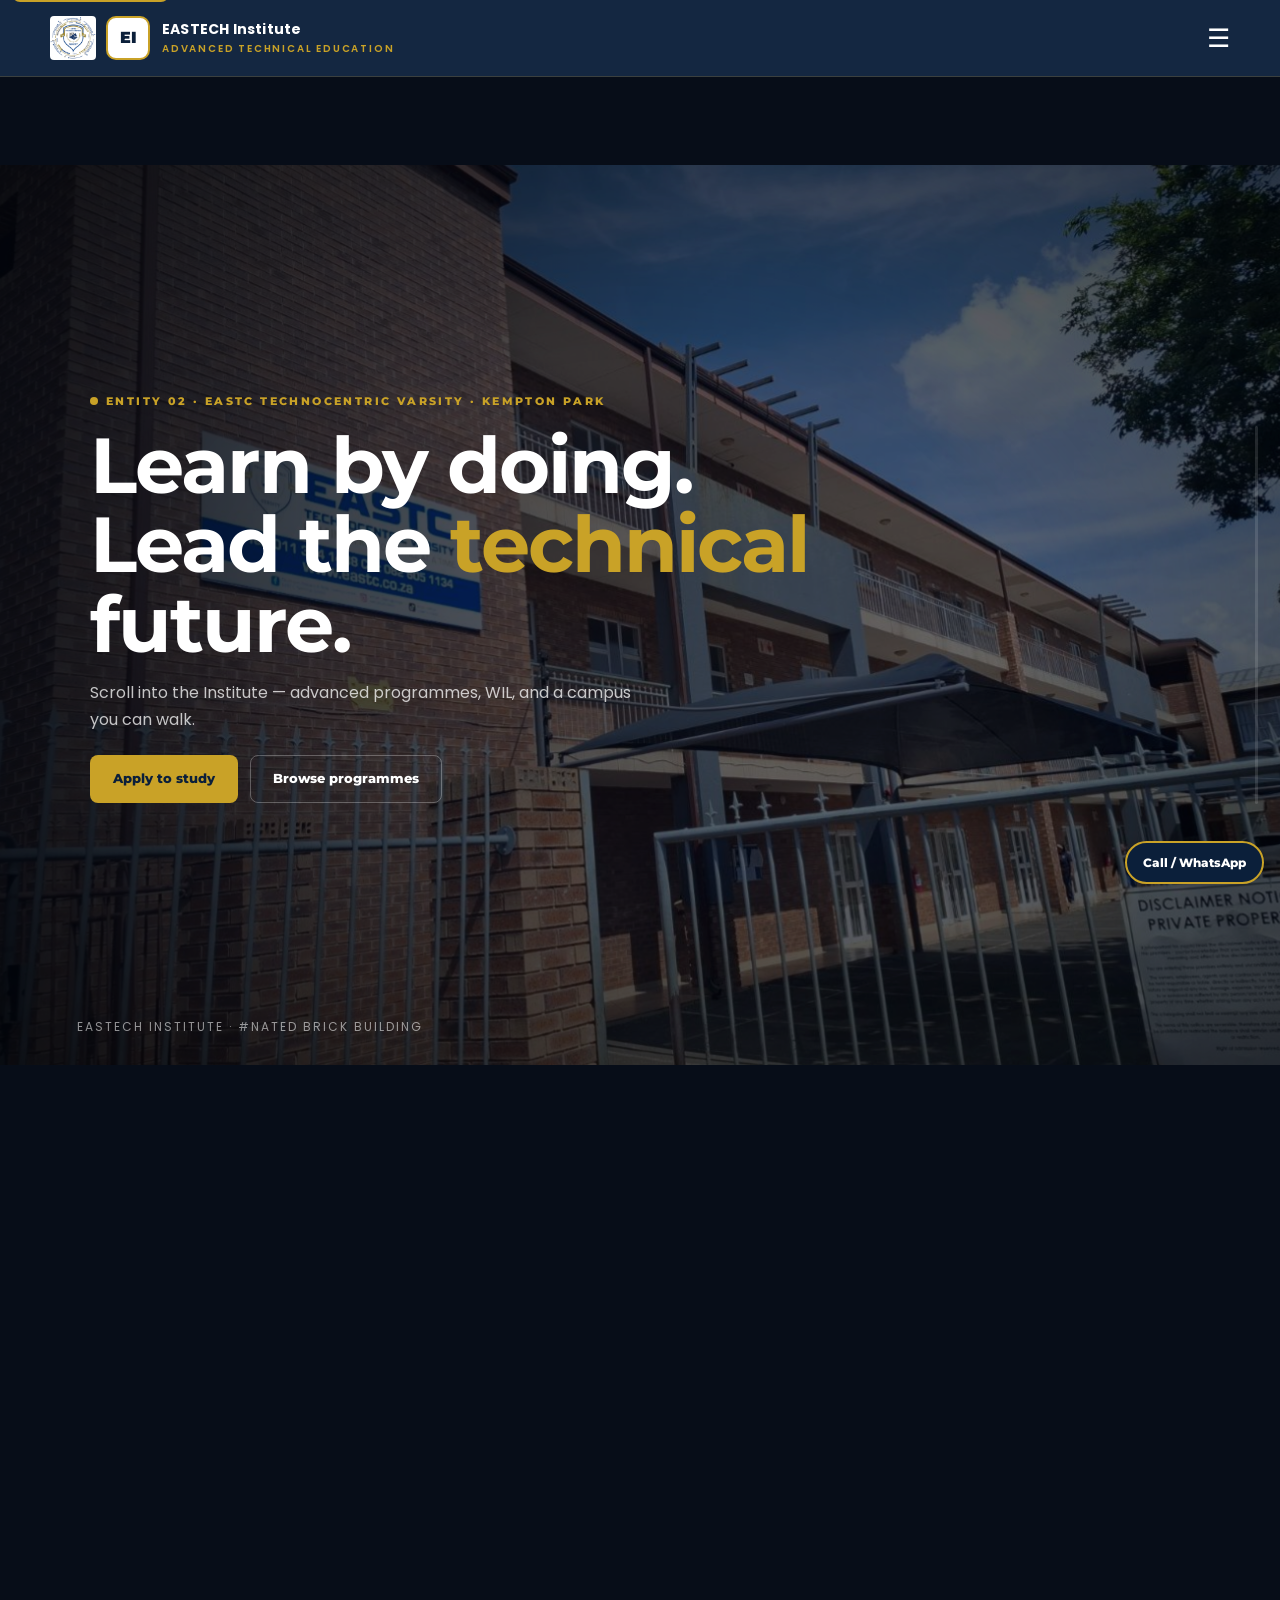
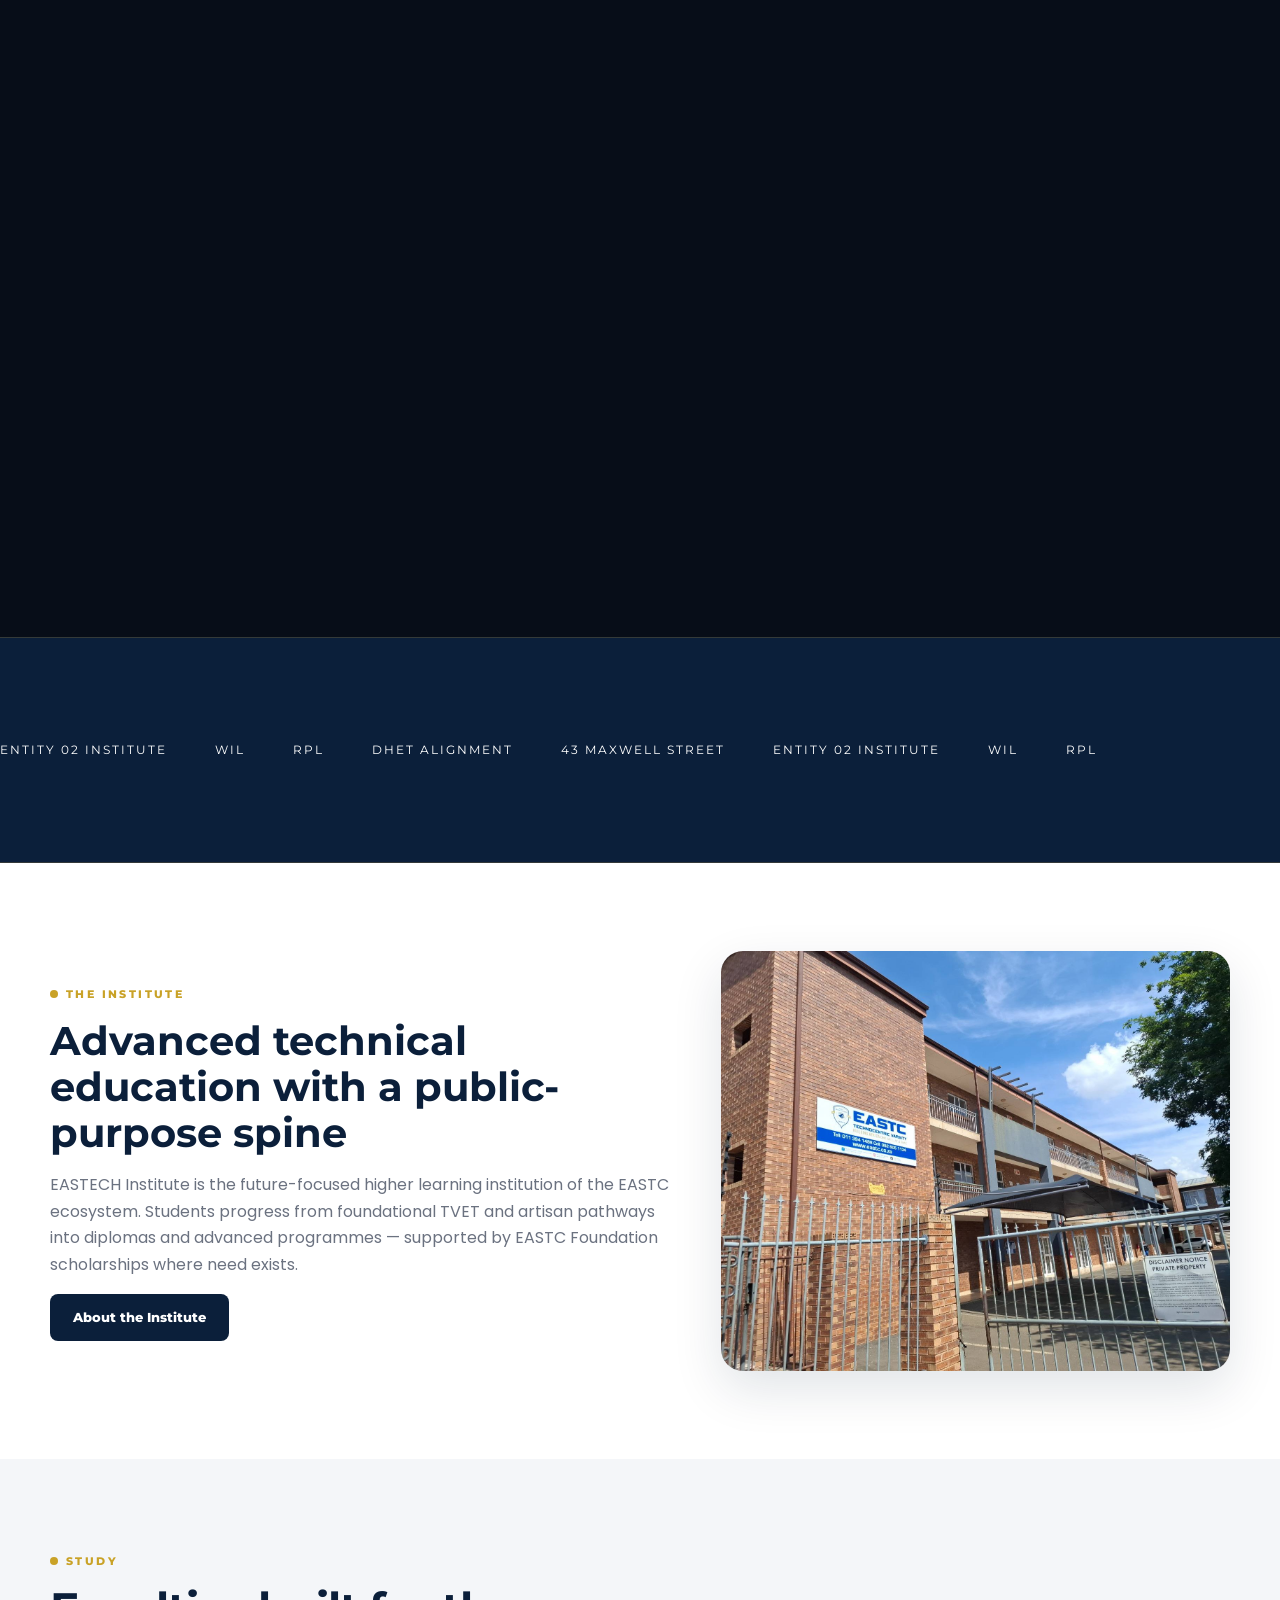
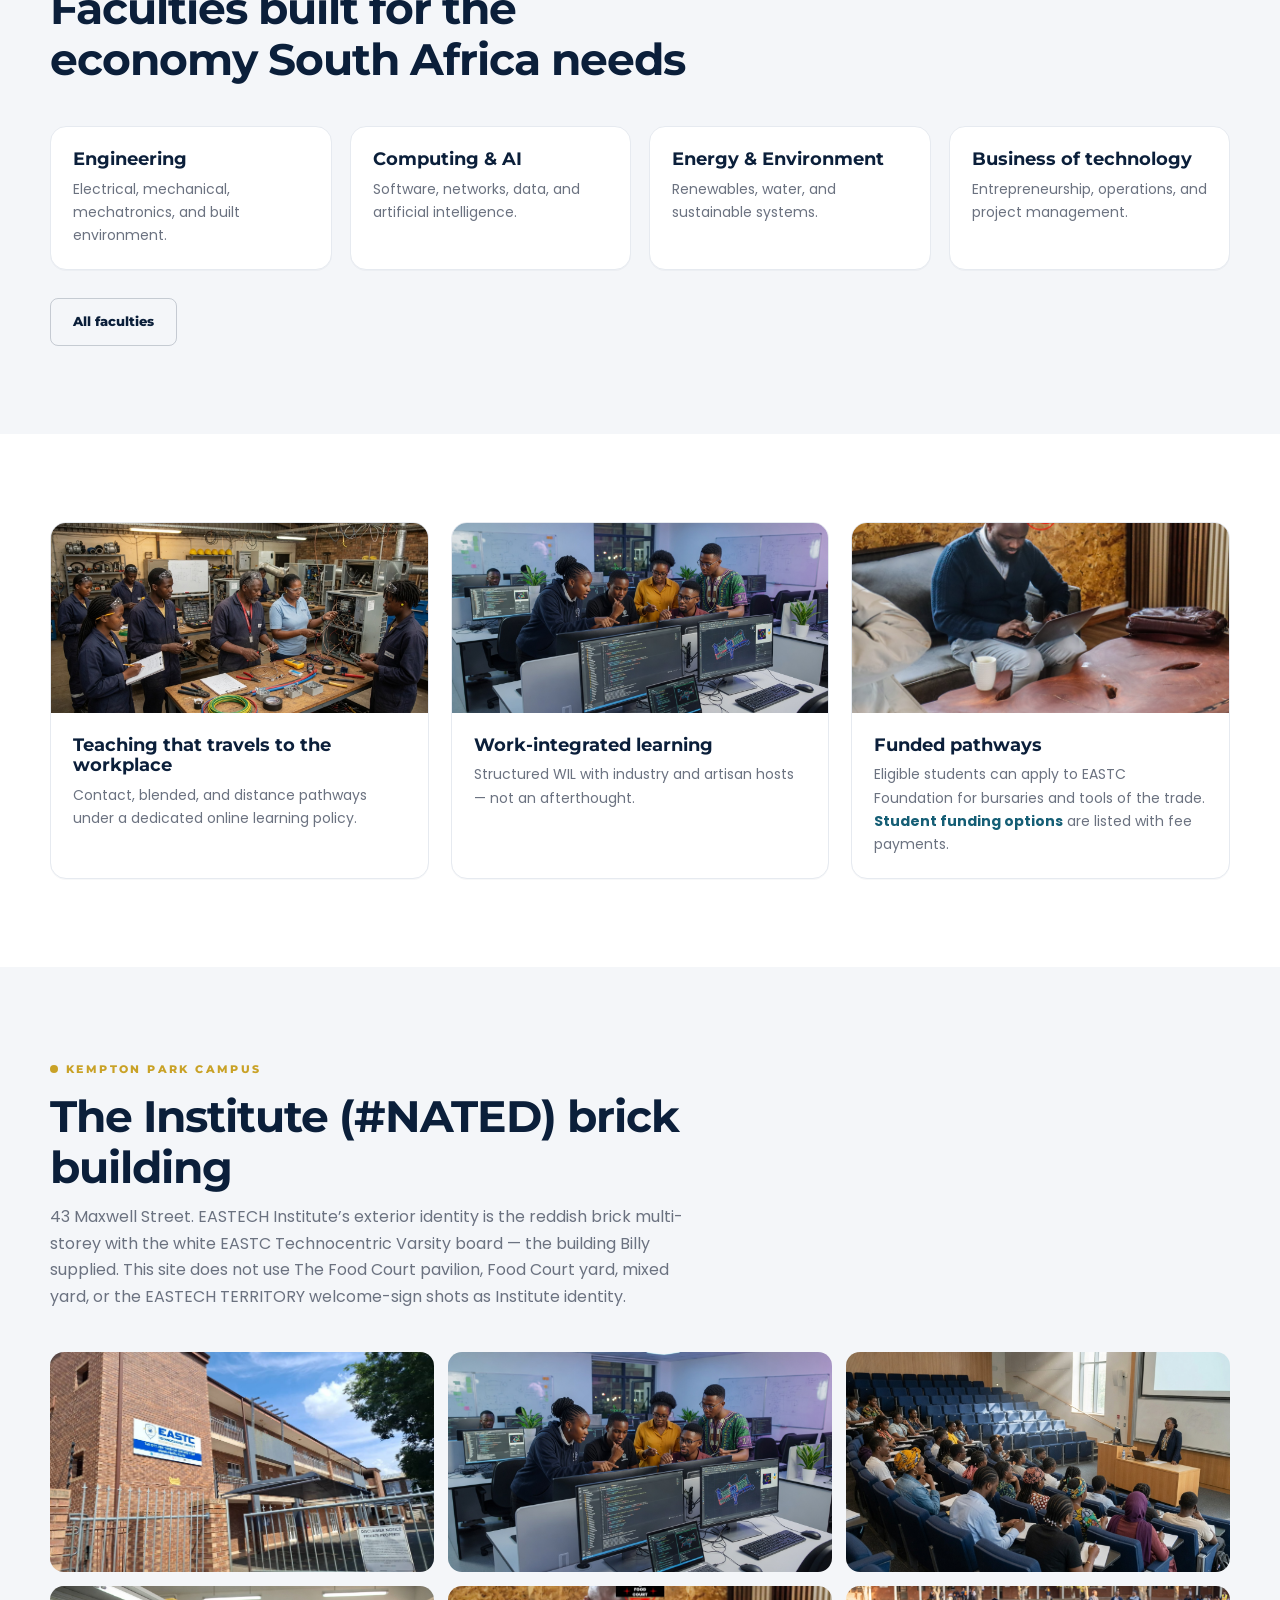
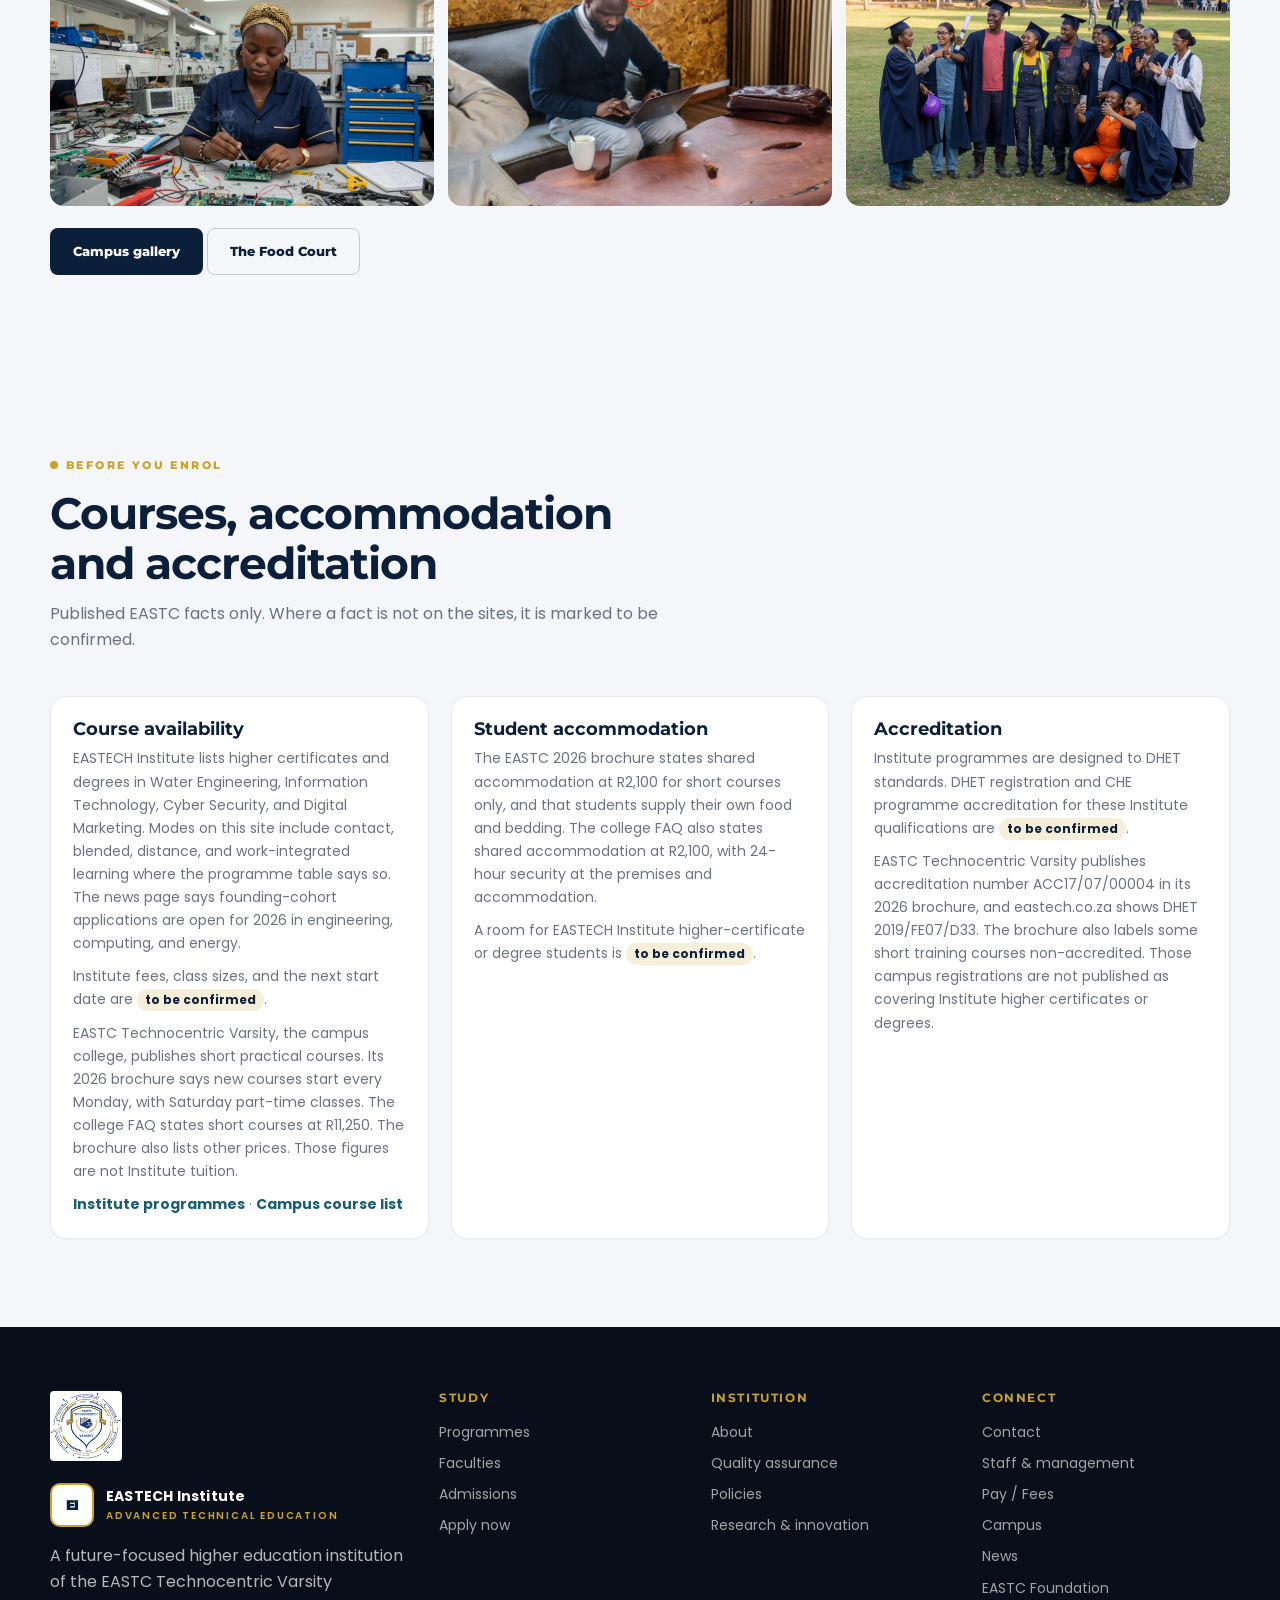
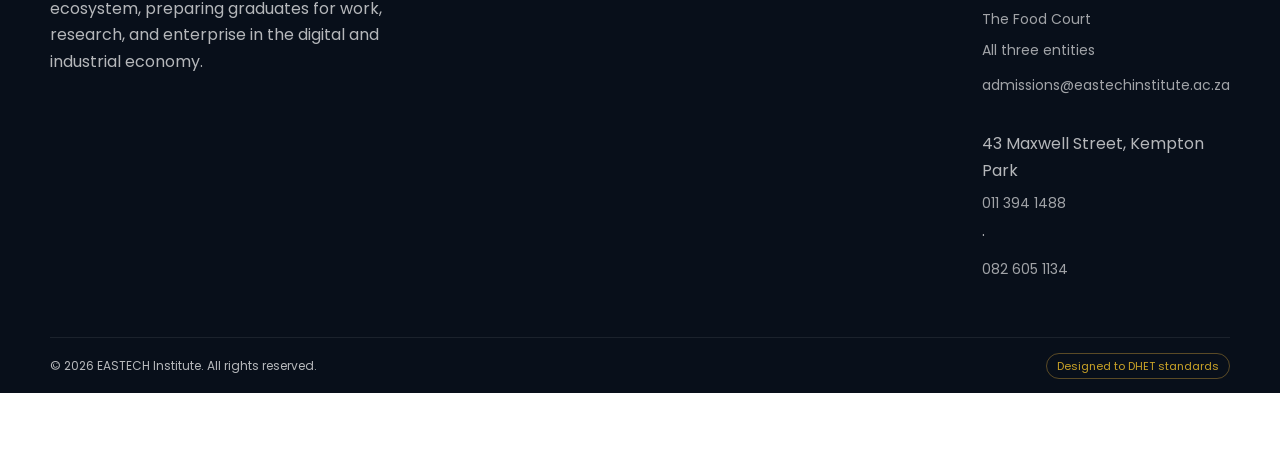
==== commit d8ecb197: "Use the original EASTC crest for parent branding. Keep the existing Institute EI mark, and place the" ====
--- a/index.html
+++ b/index.html
@@ -8,7 +8,7 @@
 <link rel="preconnect" href="https://fonts.googleapis.com">
 <link rel="preconnect" href="https://fonts.gstatic.com" crossorigin>
 <link href="https://fonts.googleapis.com/css2?family=Montserrat:wght@500;600;700;800;900&family=Poppins:wght@400;500;600;700&display=swap" rel="stylesheet">
-<link rel="icon" type="image/svg+xml" href="assets/img/favicon.svg">
+<link rel="icon" type="image/png" href="assets/img/eastc-varsity-logo.png">
 <link rel="stylesheet" href="assets/css/site.css">
 <link rel="stylesheet" href="shared/3d.css">
 </head>
@@ -18,10 +18,13 @@
 
 <header class="nav">
   <div class="wrap nav-inner">
+    <div class="brand-lockup">
+    <a class="parent-mark" href="https://eastc.co.za/"><img class="crest" src="assets/img/eastc-varsity-logo.png" width="567" height="550" alt="EASTC Technocentric Varsity"></a>
     <a class="brand" href="index.html">
       <div class="mark">EI</div>
       <div><strong>EASTECH Institute</strong><span>Advanced Technical Education</span></div>
     </a>
+    </div>
     <button class="menu-btn" aria-label="Menu">☰</button>
     <nav class="nav-links">
       <a href="about.html">About</a>
@@ -149,6 +152,7 @@
 <footer>
   <div class="wrap foot-grid">
     <div>
+      <a class="parent-mark" href="https://eastc.co.za/"><img class="crest" src="assets/img/eastc-varsity-logo.png" width="567" height="550" alt="EASTC Technocentric Varsity"></a>
       <a class="brand" href="index.html" style="margin-bottom:16px;display:inline-flex">
         <div class="mark">EI</div>
         <div><strong>EASTECH Institute</strong><span>Advanced Technical Education</span></div>
--- a/assets/css/site.css
+++ b/assets/css/site.css
@@ -53,6 +53,14 @@
   border-bottom: 1px solid rgba(212, 164, 55, 0.2);
 }
 .nav-inner { display: flex; align-items: center; justify-content: space-between; min-height: 76px; gap: 24px; }
+.brand-lockup { display: flex; align-items: center; gap: 10px; min-width: 0; }
+.parent-mark { display: inline-flex; align-items: center; line-height: 0; flex: 0 0 auto; }
+.crest {
+  width: 46px; height: auto; aspect-ratio: 567 / 550; object-fit: contain;
+  background: #fff; border-radius: 4px;
+}
+footer .crest { width: 72px; }
+footer a.parent-mark { display: inline-flex; margin: 0 0 14px; }
 .brand { display: flex; align-items: center; gap: 12px; color: #fff; }
 .mark {
   width: 44px; height: 44px; border-radius: 10px; background: var(--gold);
